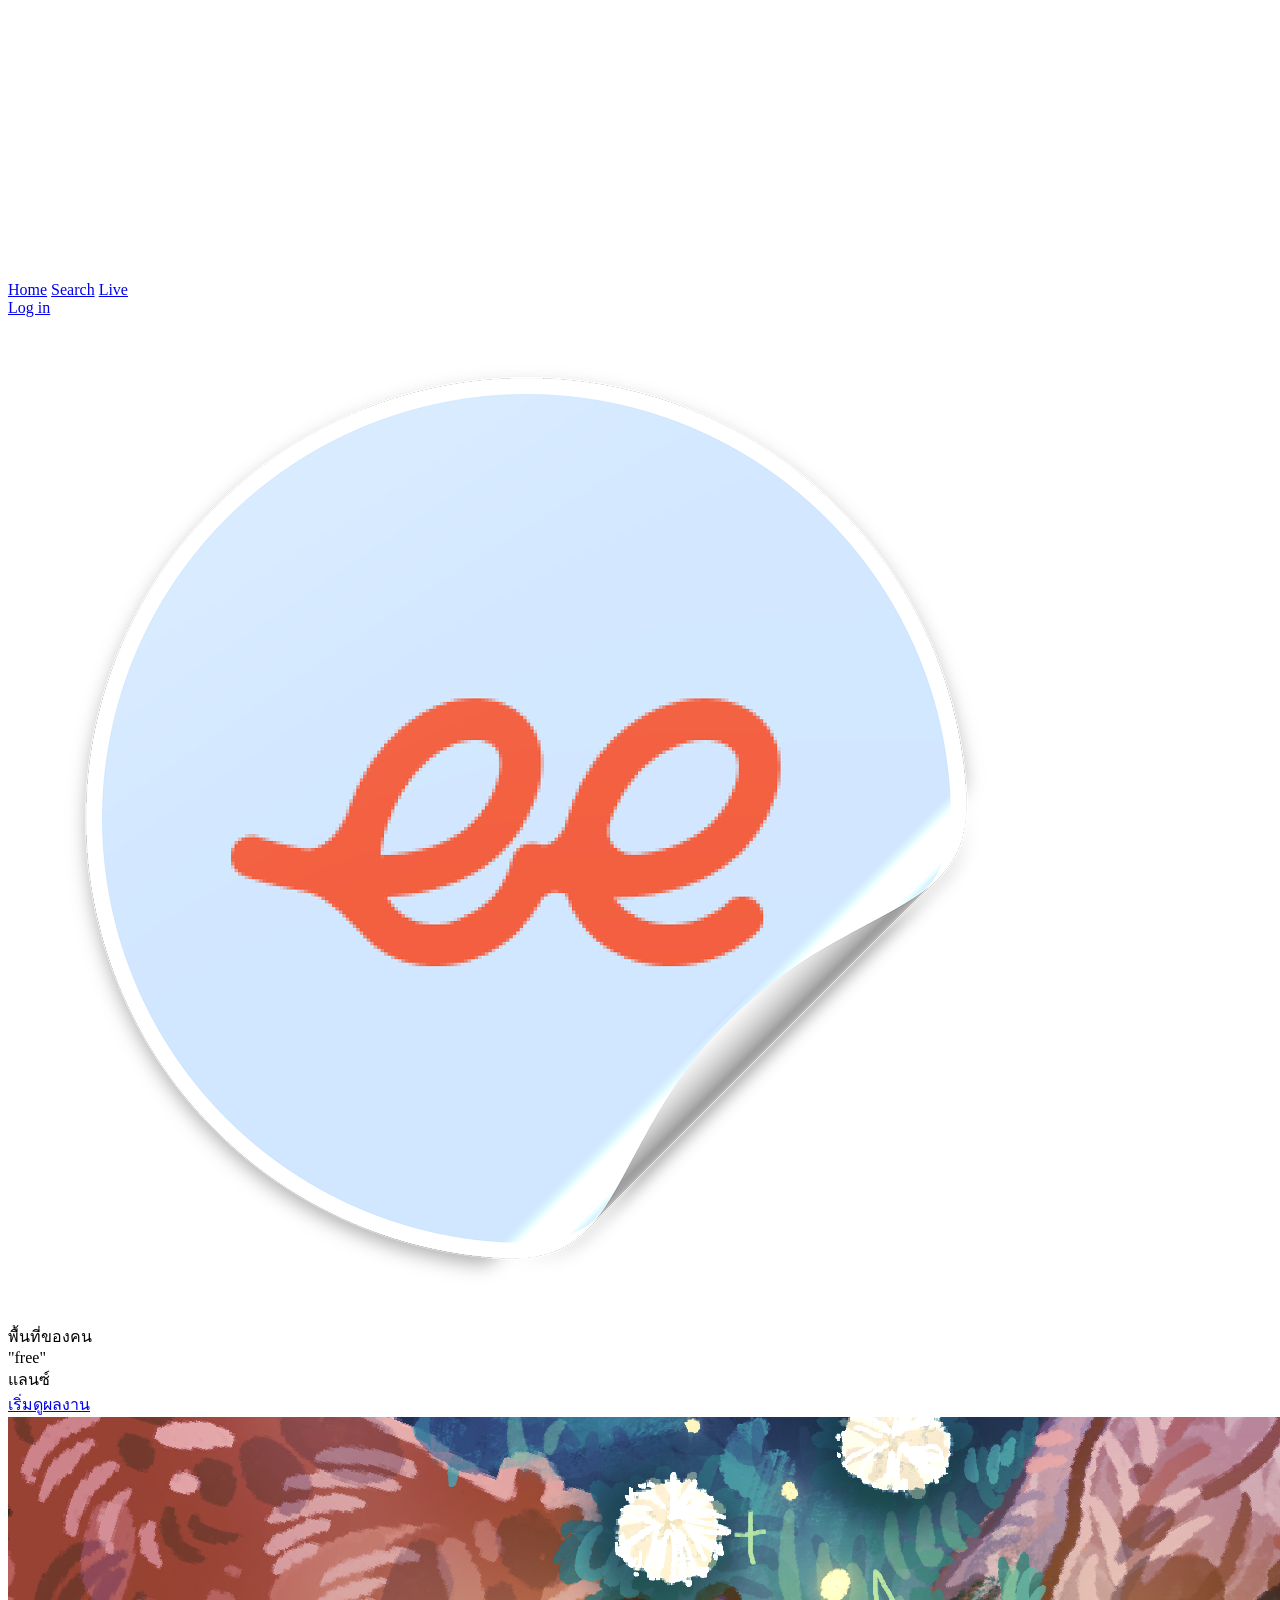
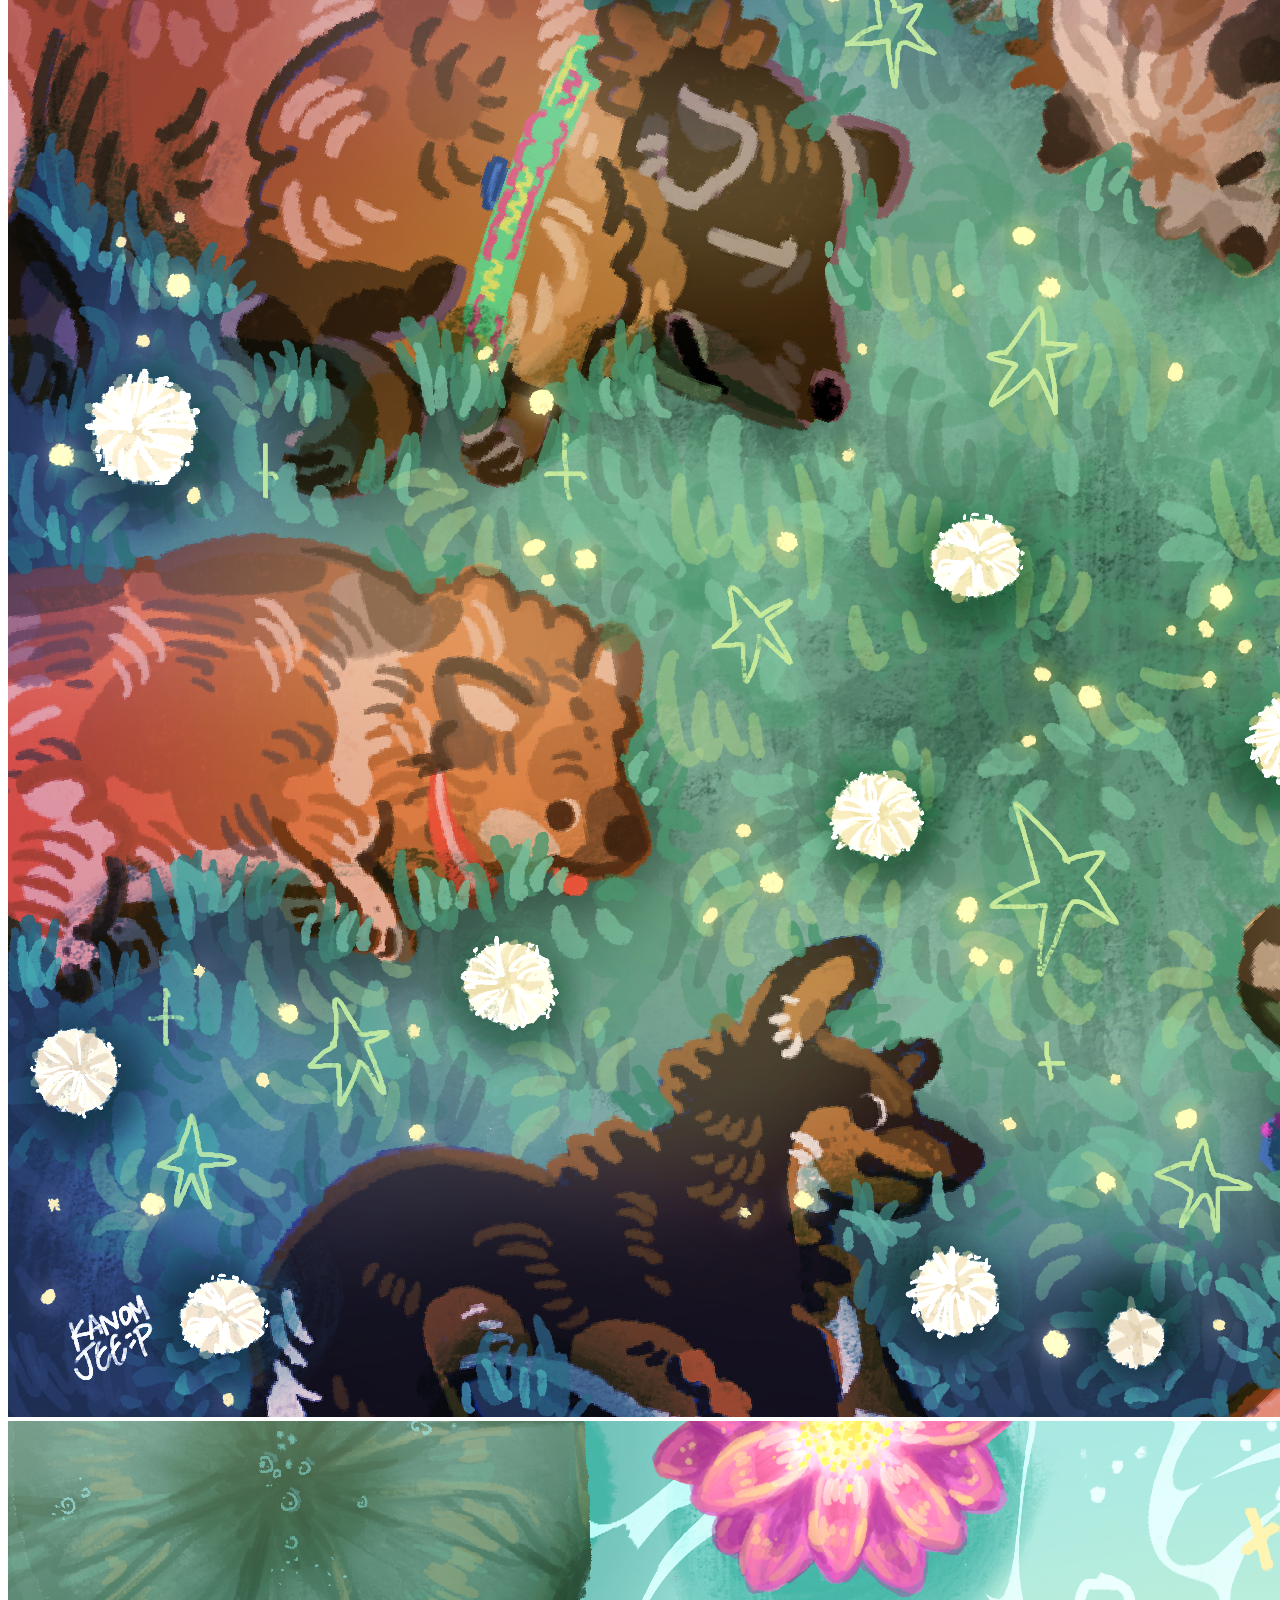
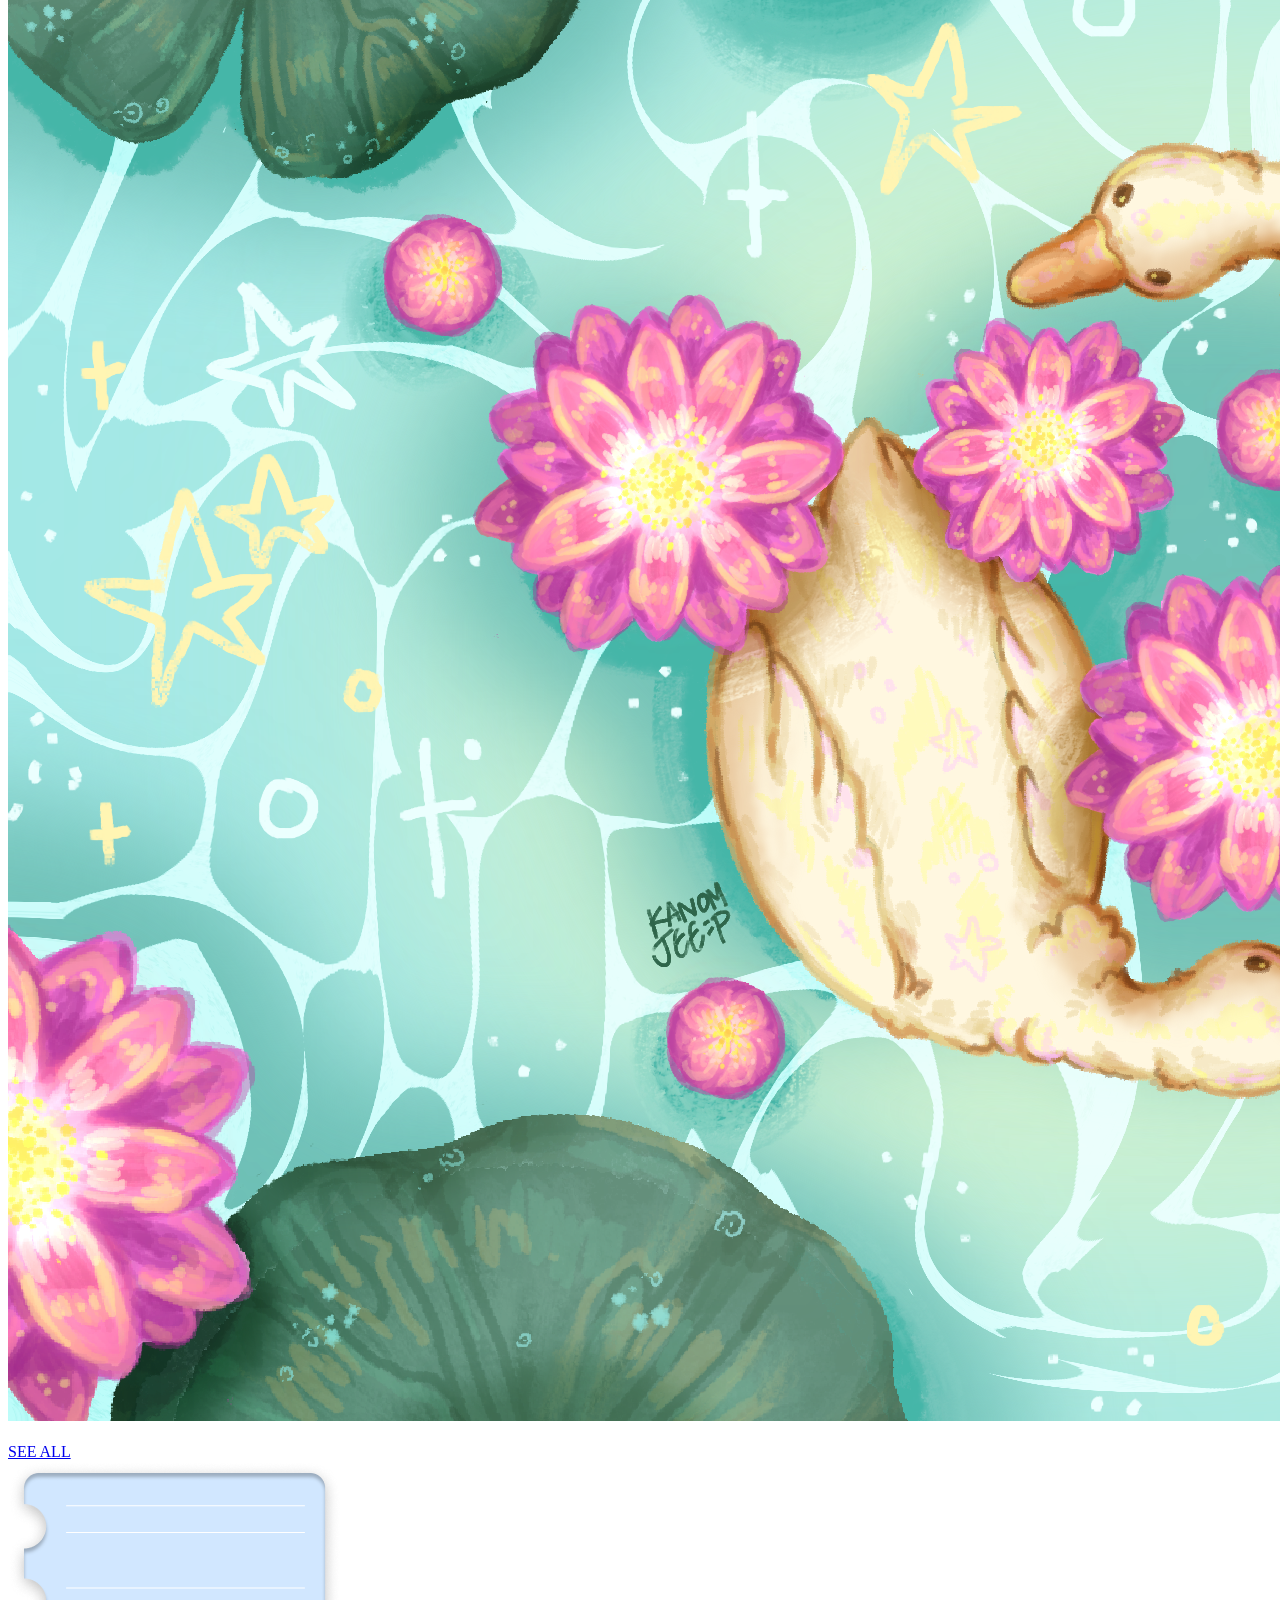
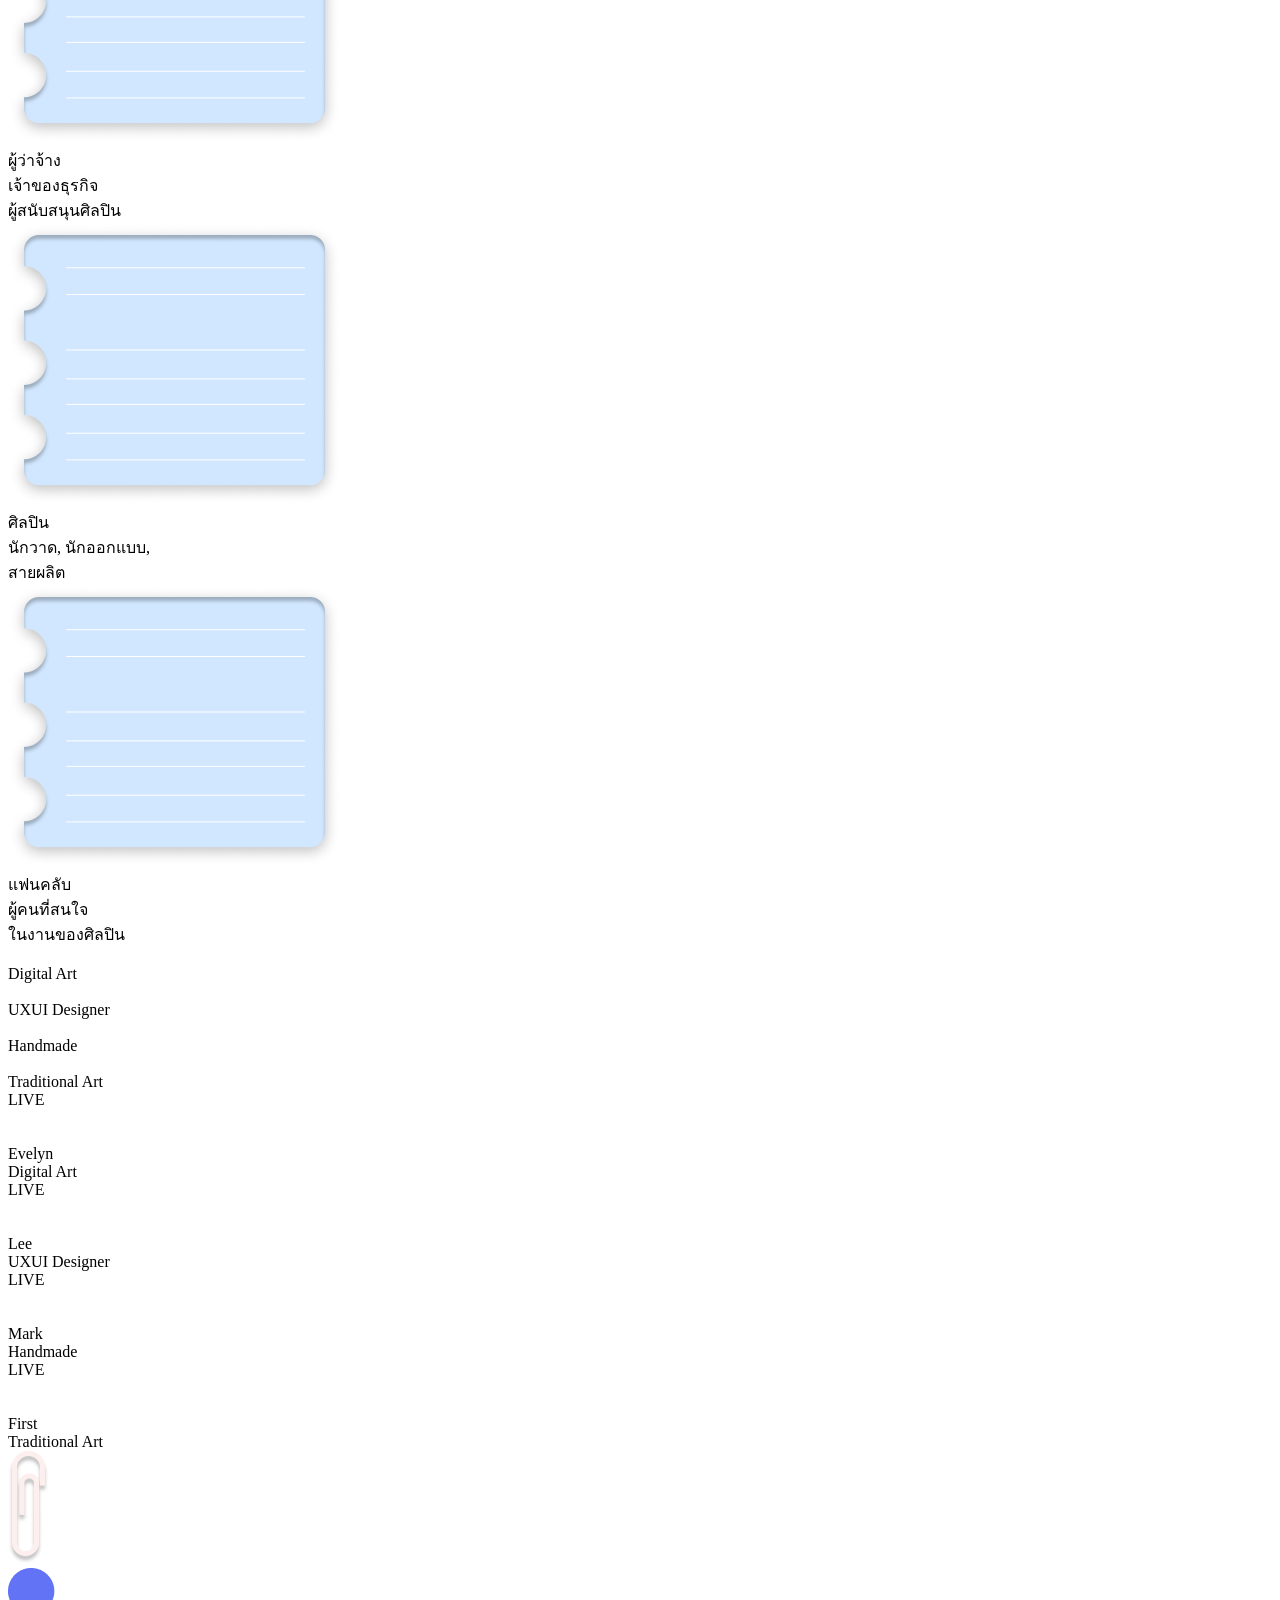
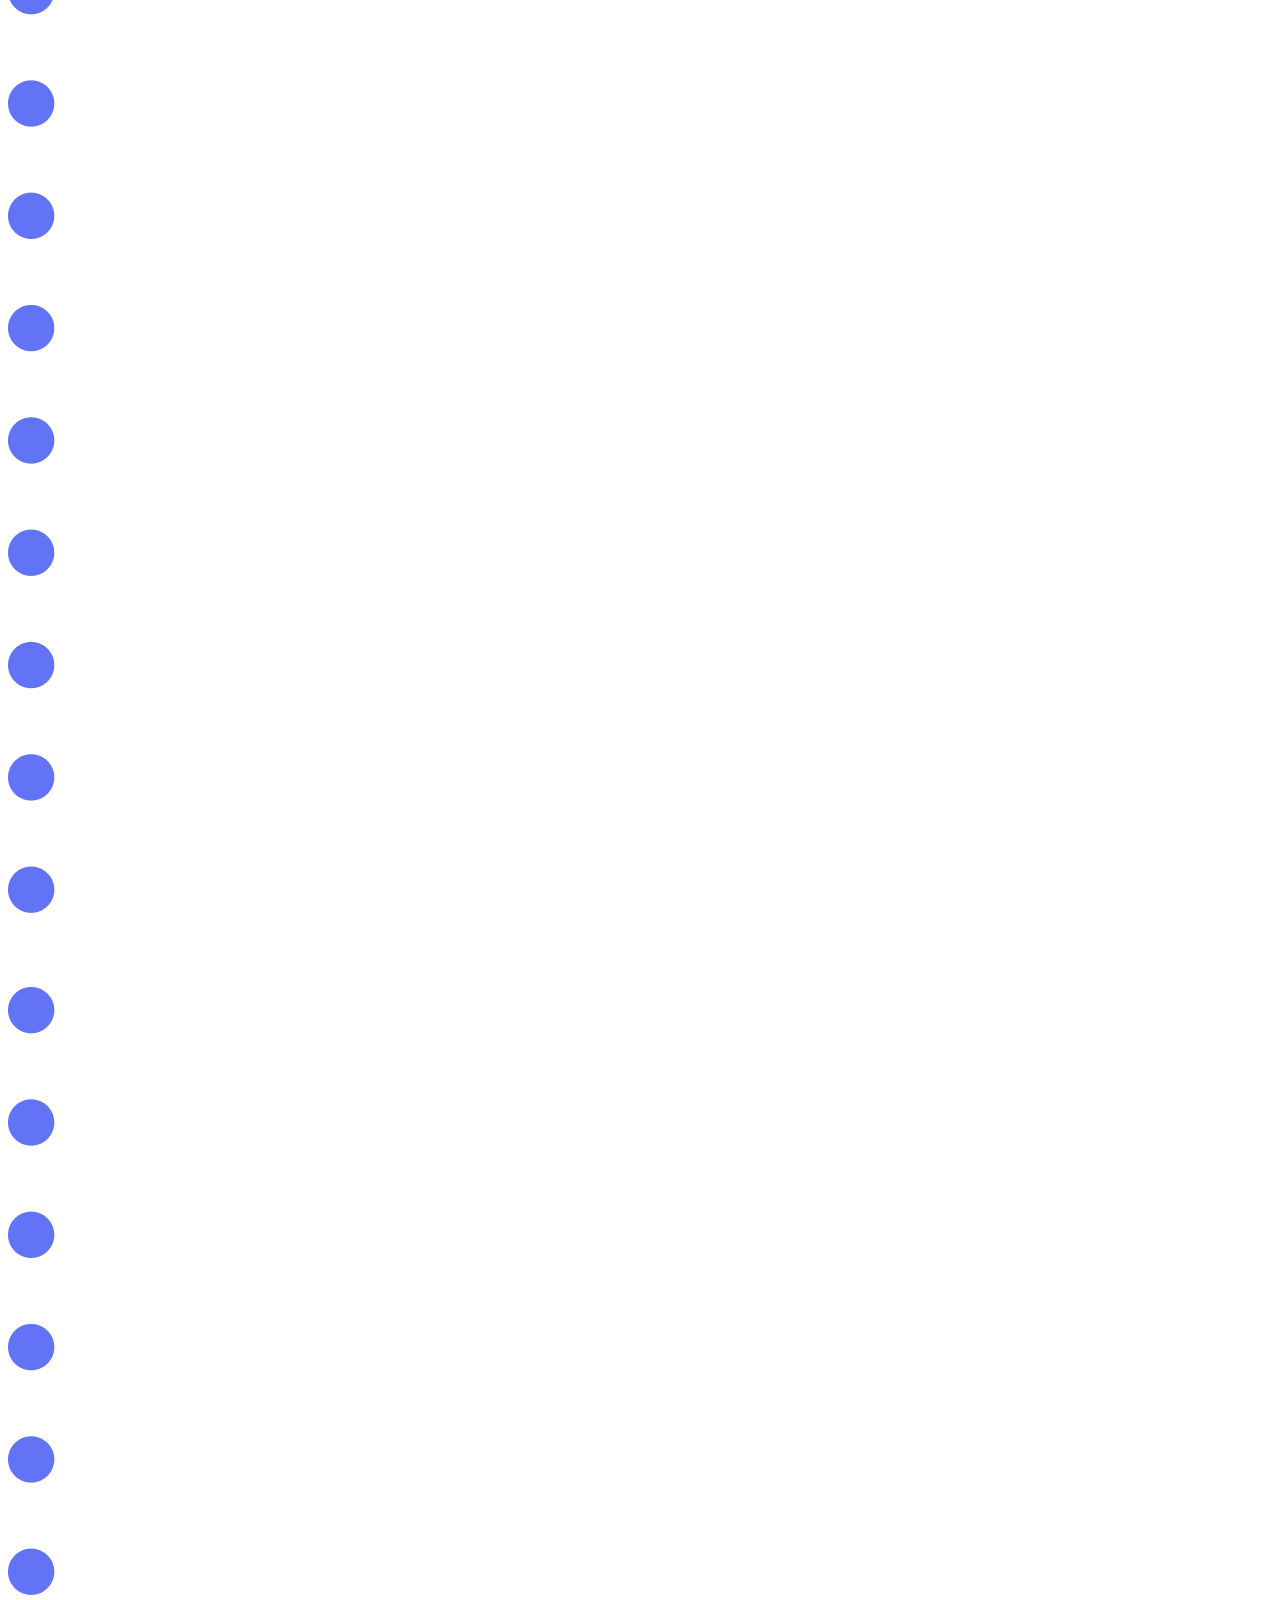
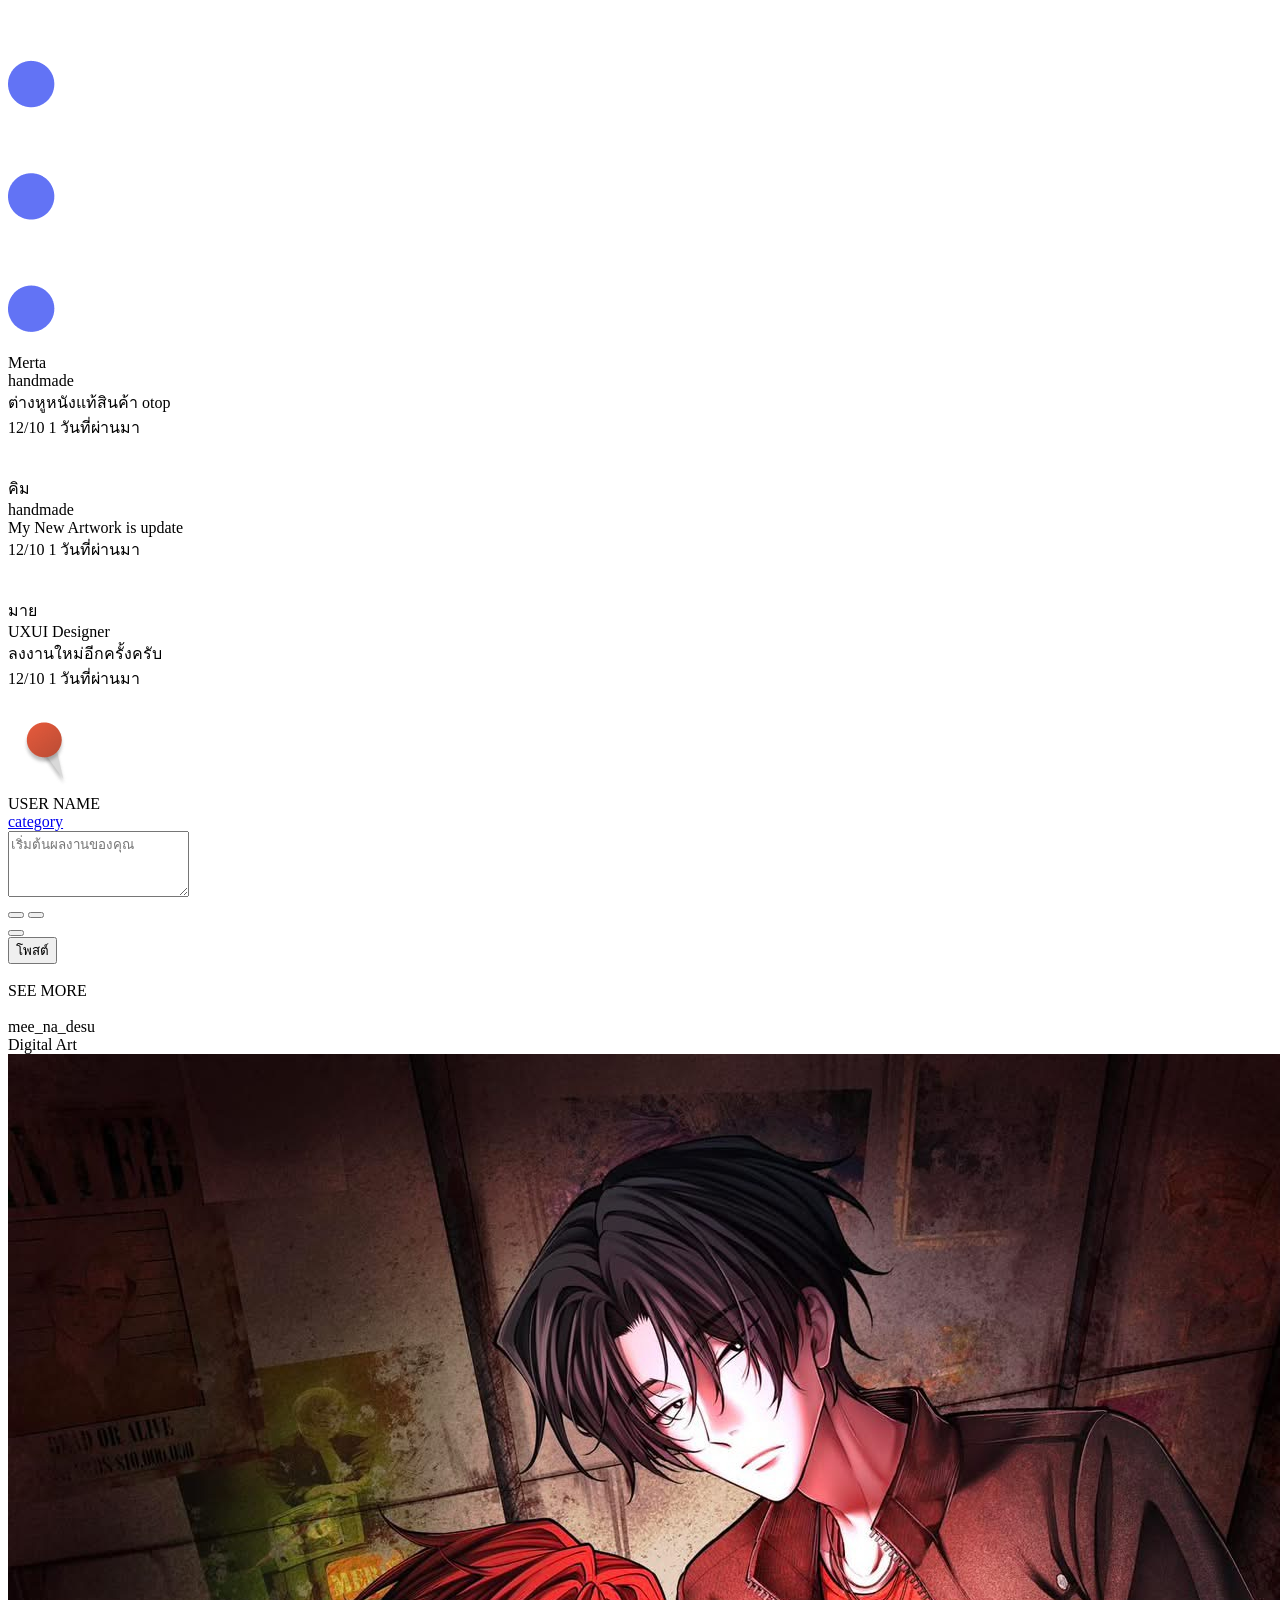
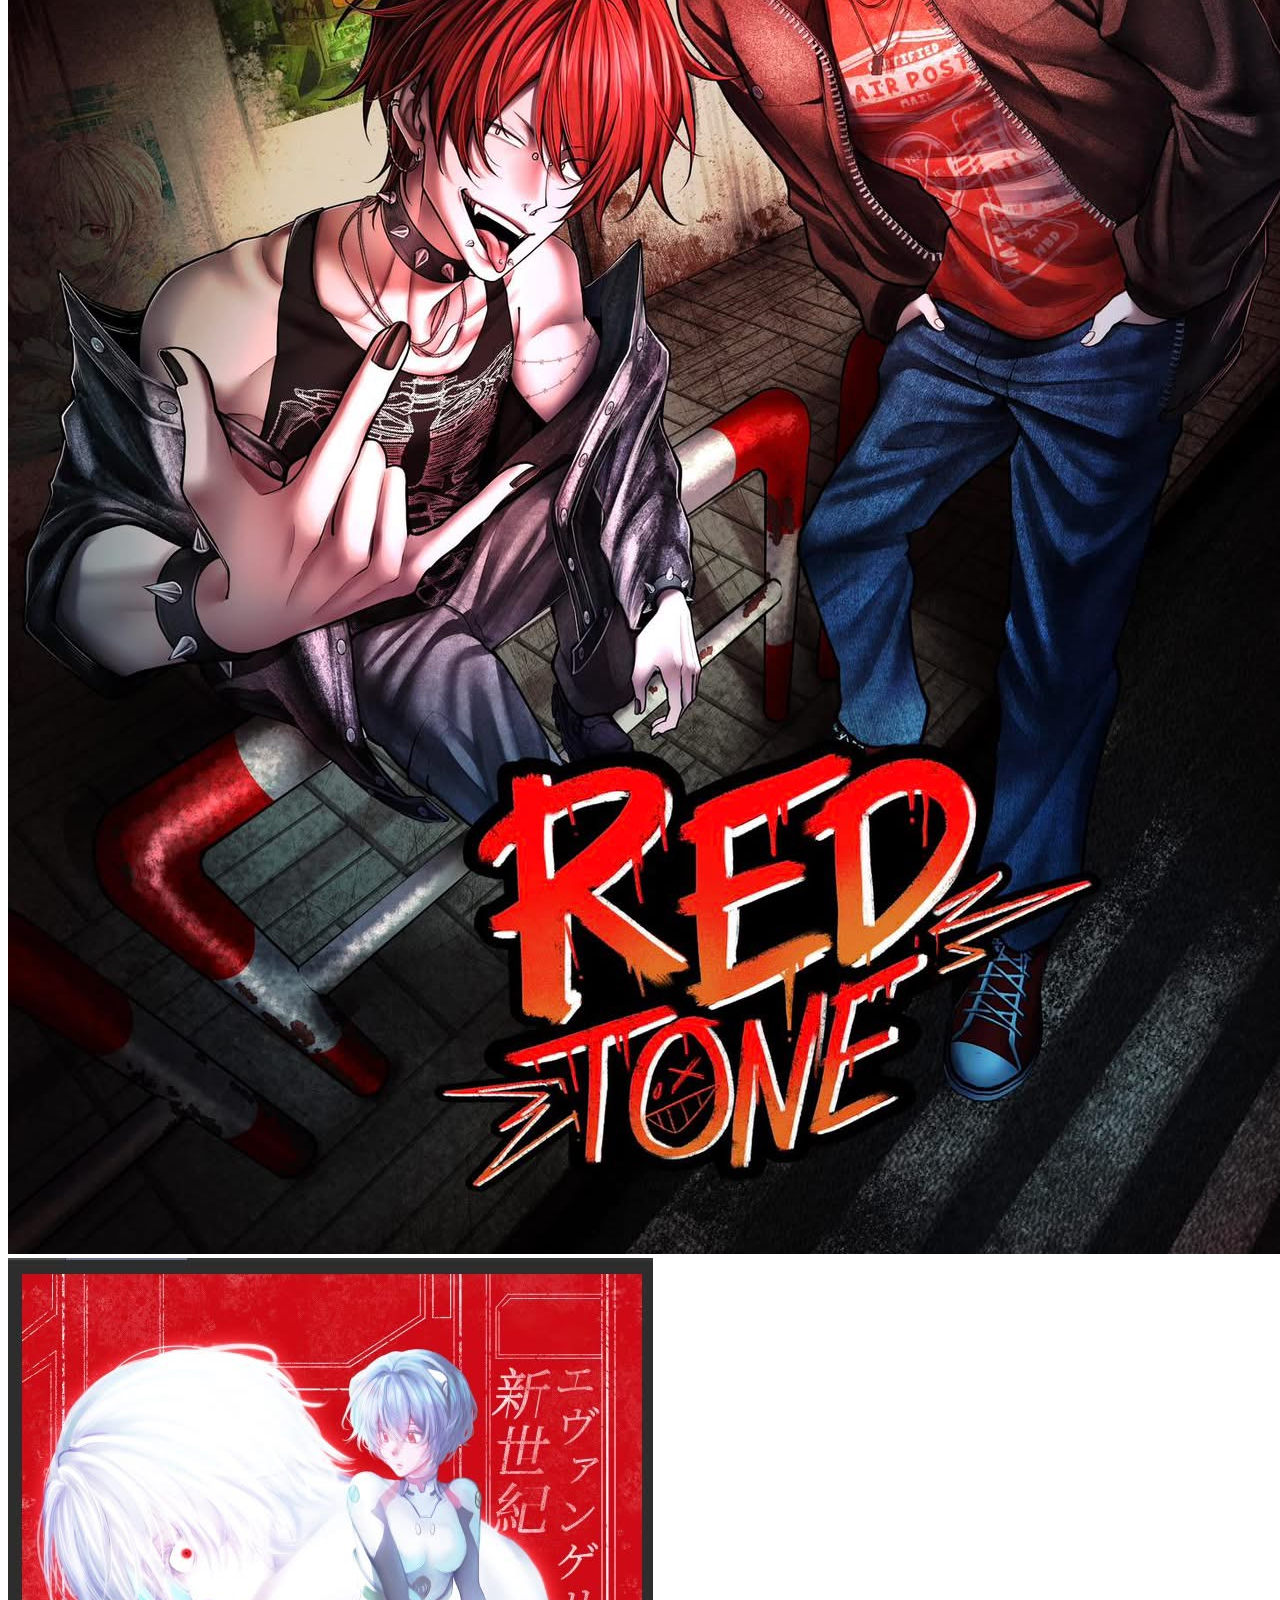
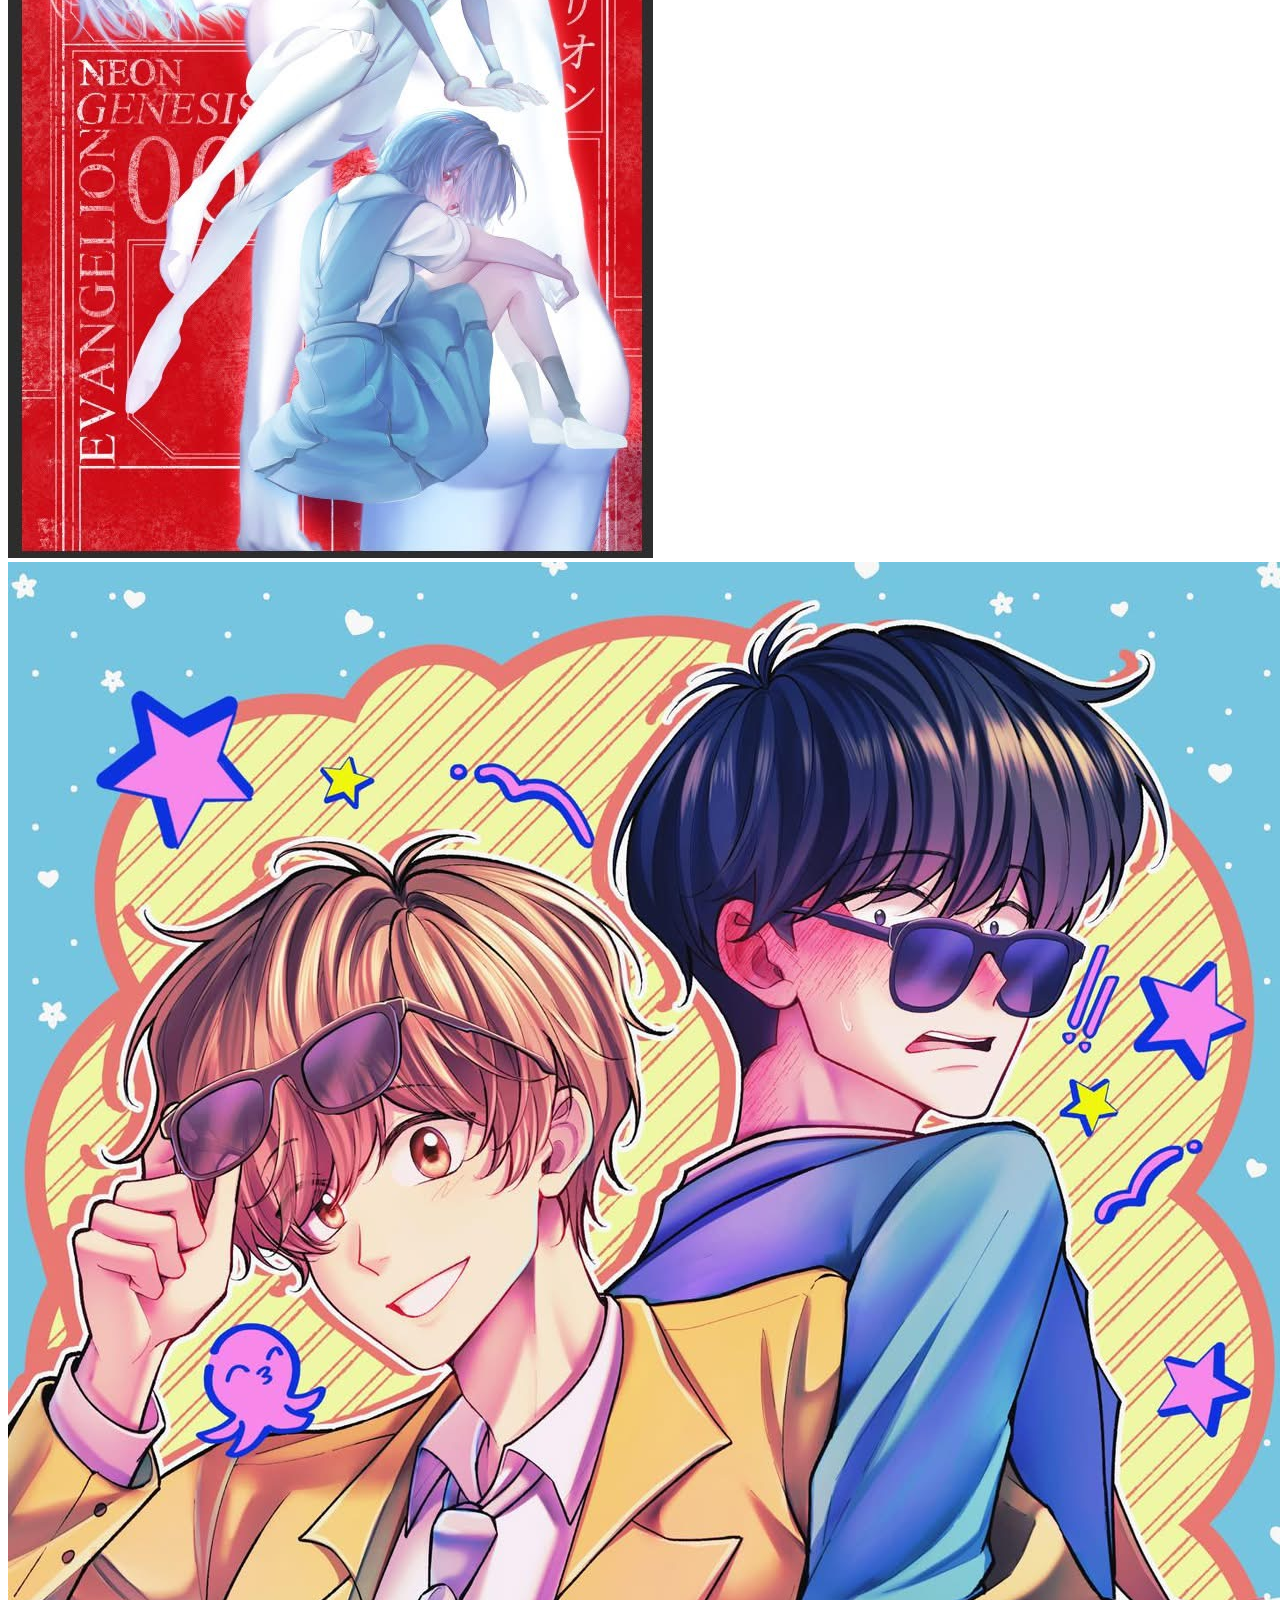
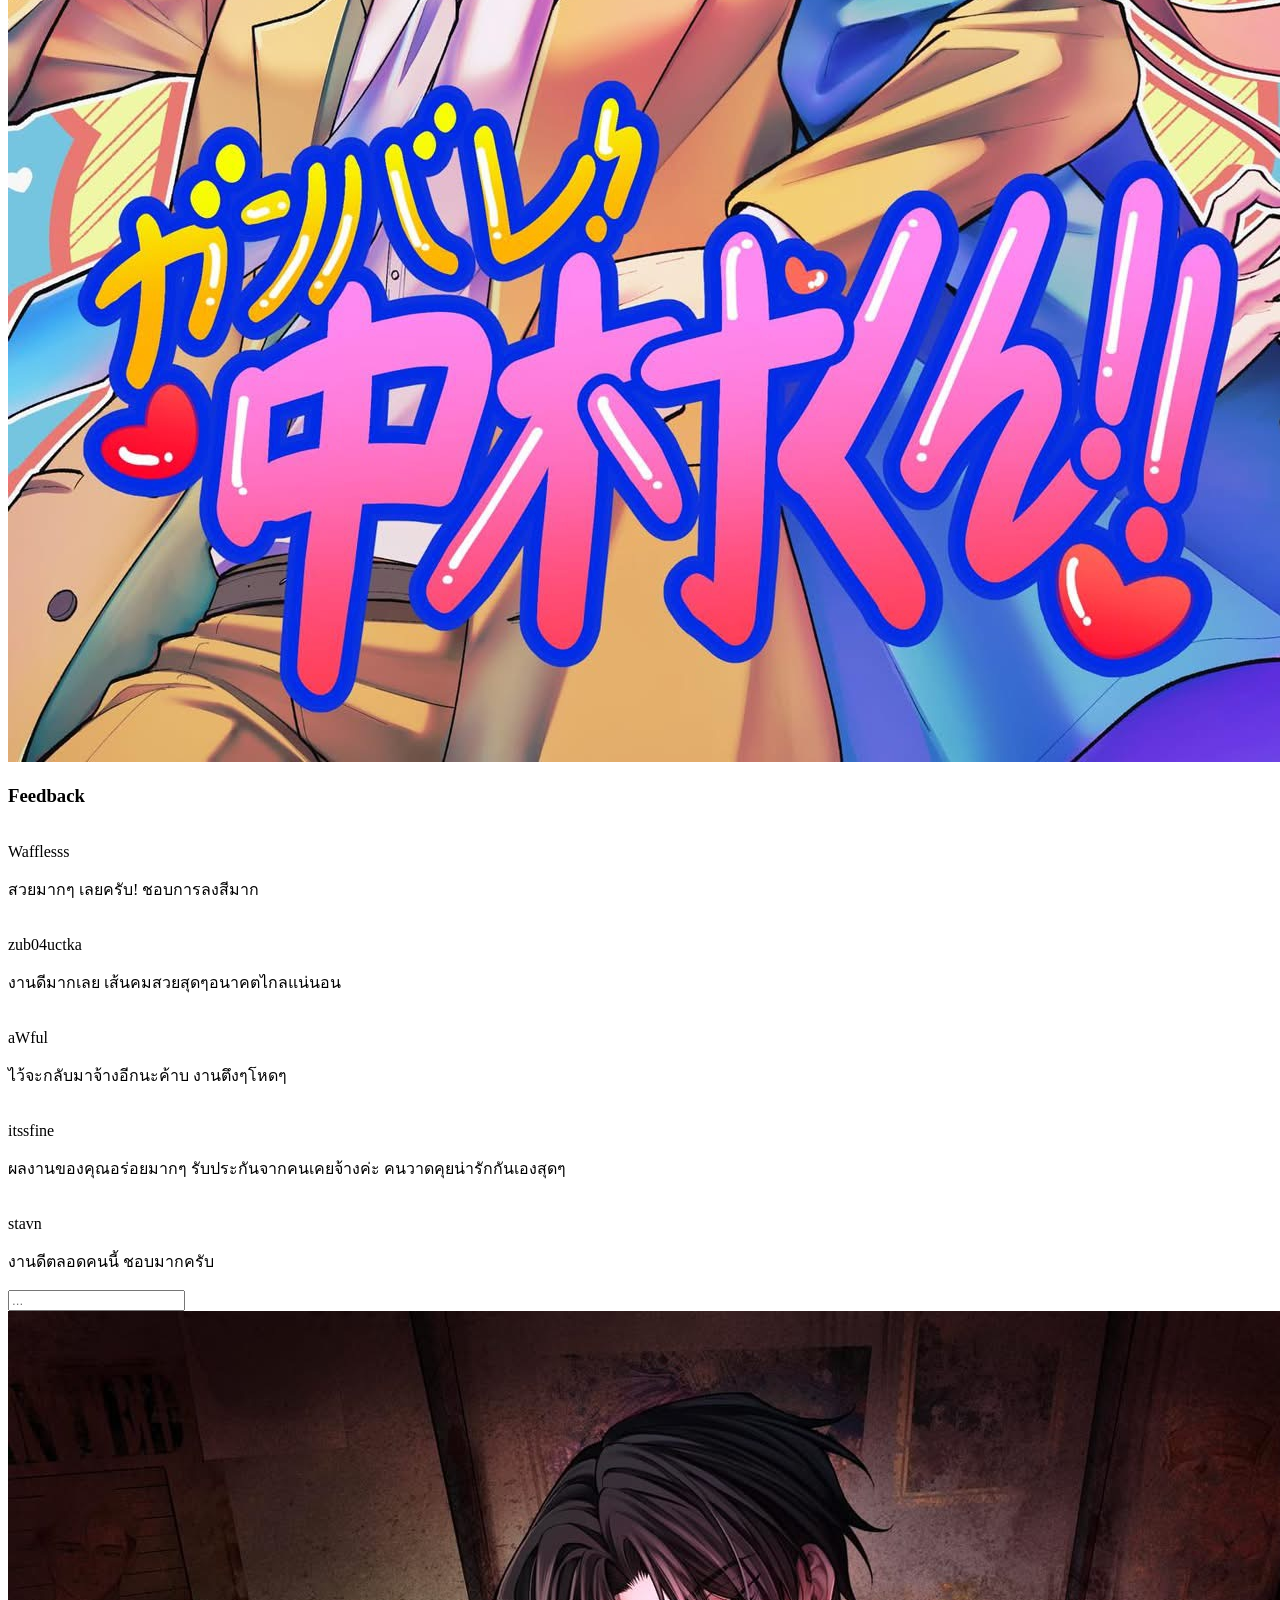
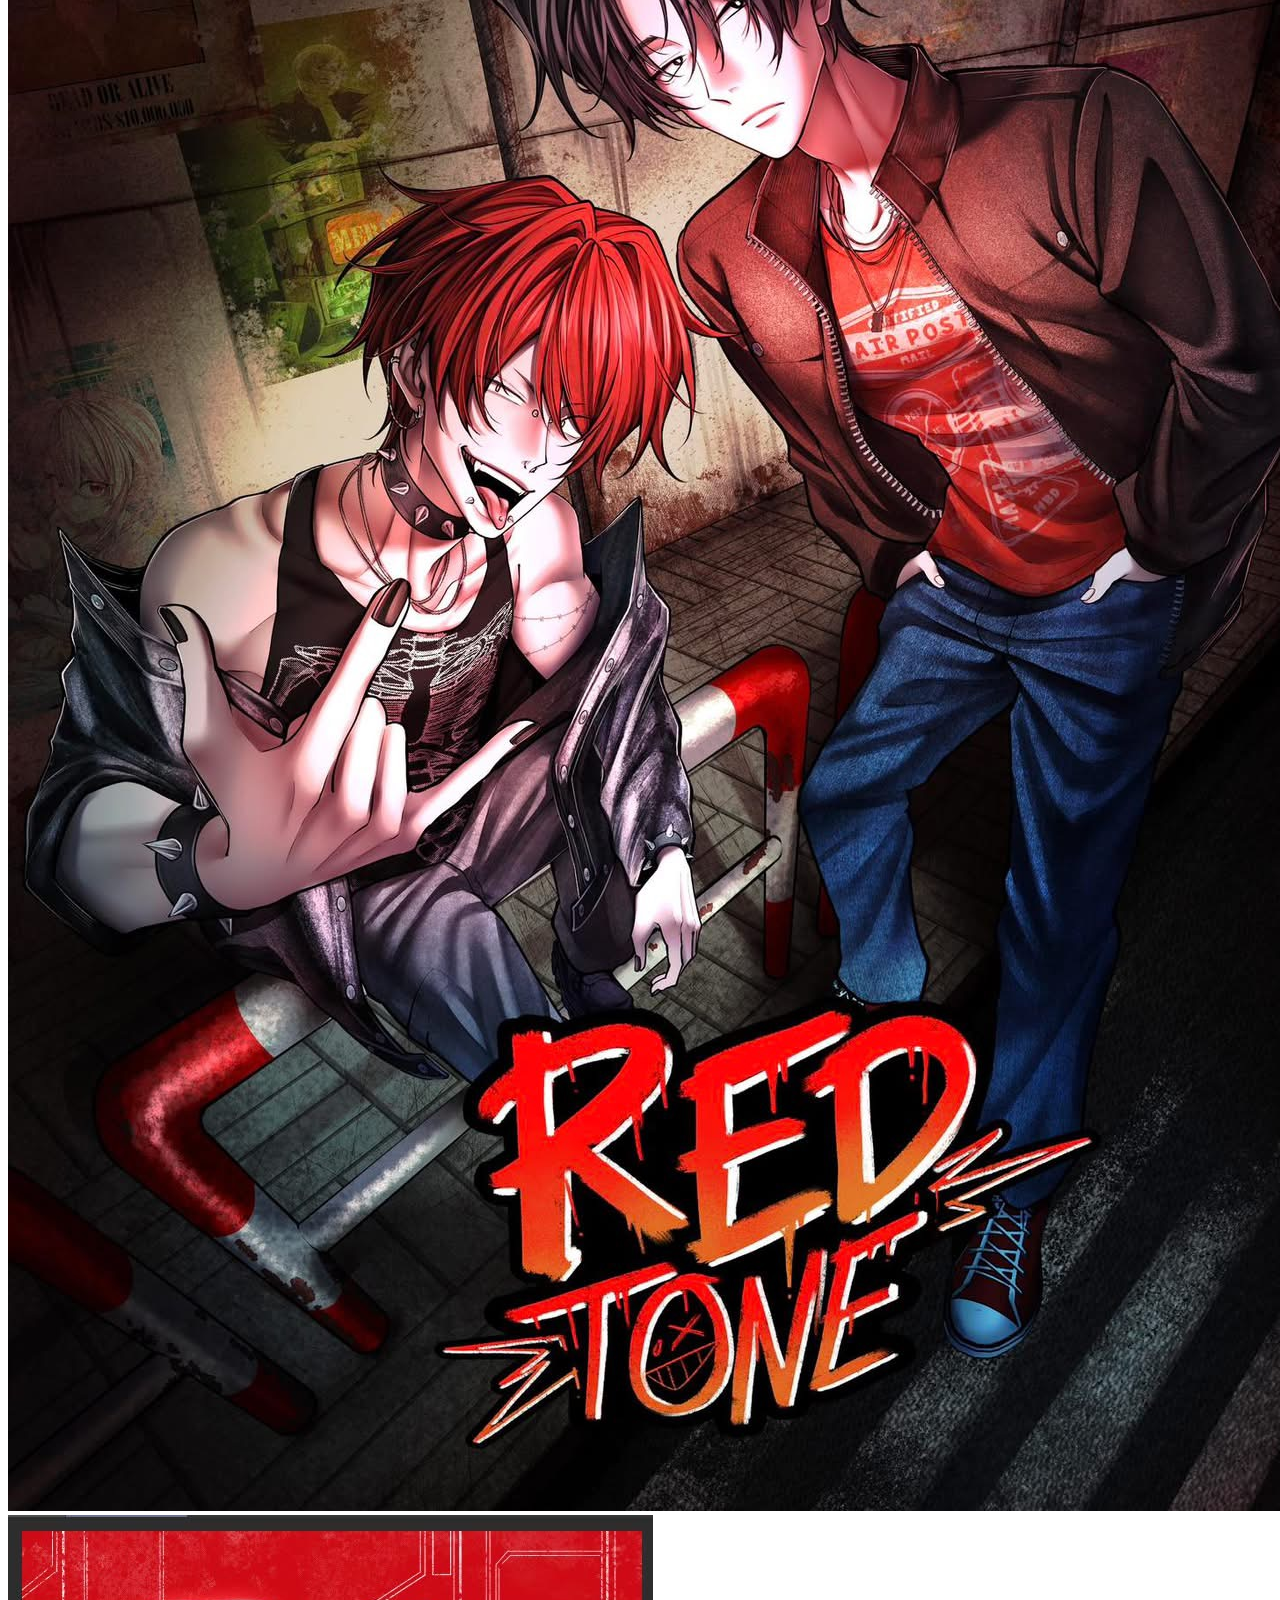
==== page/index.html @ bf8beb53 "Initial commit: Free2Pay website structure and README" ====
<!DOCTYPE html>
<html lang="en">

<head>
    <meta charset="UTF-8">
    <meta name="viewport" content="width=device-width, initial-scale=1.0">

    <!-- favicon+webname -->
    <link rel="icon" type="image/png" href="../images/favicon.png">
    <title>Free2Pay</title>

    <!-- css -->
    <link rel="stylesheet" href="../css/">

    <!-- google font -->

</head>

<body>

    <nav class="menu">
        <a href="../page/index.html">
            <img src="../images/logo_white.png" alt="" class="logo_home">
        </a>
        <div class="menubar">
            <a href="../page/index.html">Home</a>
            <a href="../page/search.html">Search</a>
            <a href="../page/live.html">Live</a>

            <div class="login">
                <a href="../page/login.html">Log in</a>
            </div>

            <div class="profile">
                <a href="../page/profile.html"><i class="fa-light fa-circle-user"></i></a>
            </div>
        </div>
    </nav><!--manu-->

    <haed class="hero-bar">

        <div class="logo-img">
            <img src="../images/logoinpage.png" alt="">
        </div>

        <div class="text-promot">
            <div class="first">พื้นที่ของคน</div>
            <div class="center">"free"</div>
            <div class="last">แลนซ์</div>
        </div>

        <div class="button-home">
            <a href="../page/search.html">เริ่มดูผลงาน</a>
        </div>

        <div class="img-promot">
            <img src="../images/promot-1.png" alt="">
            <img src="../images/promot-2.png" alt="">
            <img src="../images/promot-3.png" alt="">
        </div>

    </haed><!--hero-bar-->

    <div class="haed-file-darkblue">

        <div class="see-button">
            <a href="../page/search.html">SEE ALL</a>
        </div><!-- ปุ่ม see all  -->

    </div><!-- หมวดหมู่แฟ้มที่เป็นยื้นๆออกมาของโฟลเดอร์สีน้ำเงินมืด -->

    <div class="file-darkblue">

        <div class="category-button">
            <div class="boxdesign-1">
                <img src="../images/boxdesign-1.png" alt="">
                <div class="title">ผู้ว่าจ้าง</div>
                <div class="detail">เจ้าของธุรกิจ<br>ผู้สนับสนุนศิลปิน</div>
            </div>
            <div class="boxdesign-1">
                <img src="../images/boxdesign-1.png" alt="">
                <div class="title">ศิลปิน</div>
                <div class="detail">นักวาด, นักออกแบบ,<br>สายผลิต</div>
            </div>
            <div class="boxdesign-1">
                <img src="../images/boxdesign-1.png" alt="">
                <div class="title">แฟนคลับ</div>
                <div class="detail">ผู้คนที่สนใจ<br>ในงานของศิลปิน</div>
            </div>
        </div><!-- กล่องกดหมวดผู้เข้ามาชมเว็บ -->

        <div class="folder-box">

            <div class="bottomlayer-folder">
                <div class="artwork">
                    <img src="https://plus.unsplash.com/premium_vector-1732113648103-77f71e0f1078?w=500&auto=format&fit=crop&q=60&ixlib=rb-4.1.0&ixid=NHwxMjA3fDA%3D"
                        alt="" class="folder-left">
                    <img src="https://plus.unsplash.com/premium_vector-1710414670078-36f35f555909?q=80&w=715&auto=format&fit=crop&ixlib=rb-4.1.0&ixid=NHwxMjA3fDA%3D"
                        alt="" class="folder-center">
                    <img src="https://plus.unsplash.com/premium_vector-1757476360492-01e7146be84e?w=500&auto=format&fit=crop&q=60&ixlib=rb-4.1.0&ixid=NHwxMjA3fDA%3D"
                        alt="" class="folder-right">
                </div><!-- รูปข้างในที่มี 3 รูปเอียง ซ้าย ขวา กลาง -->

                <div class="toplayer-folder">
                    <div class="text-folder">Digital Art</div>
                    <!-- ข้อความแยกประเภทงาน -->
                </div><!-- ปิดขั้นรูปที่เป็นกล่องใส (เหมือนกระจก) -->
            </div><!-- โฟลเดอร์ล่างสุด แต่ไม่ต้องทำตัวก็ได้เพราะรูปมันบัง -->

            <div class="bottomlayer-folder">
                <div class="artwork">
                    <img src="https://plus.unsplash.com/premium_photo-1722209813944-a4ee13b7bfd8?w=500&auto=format&fit=crop&q=60&ixlib=rb-4.1.0&ixid=NHwxMjA3fDA%3D"
                        alt="" class="folder-left">
                    <img src="https://plus.unsplash.com/premium_photo-1722209813945-8c9221fd0996?w=500&auto=format&fit=crop&q=60&ixlib=rb-4.1.0&ixid=NHwxMjA3fDA%3D"
                        alt="" class="folder-center">
                    <img src="https://plus.unsplash.com/premium_photo-1721220445167-fe9081274fb0?w=500&auto=format&fit=crop&q=60&ixlib=rb-4.1.0&ixid=NHwxMjA3fDA%3D"
                        alt="" class="folder-right">
                </div><!-- รูปข้างในที่มี 3 รูปเอียง ซ้าย ขวา กลาง -->
                <div class="toplayer-folder">
                    <div class="text-folder">UXUI Designer</div>
                    <!-- ข้อความแยกประเภทงาน -->
                </div><!-- ปิดขั้นรูปที่เป็นกล่องใส (เหมือนกระจก) -->
            </div><!-- โฟลเดอร์ล่างสุด แต่ไม่ต้องทำตัวก็ได้เพราะรูปมันบัง -->

            <div class="bottomlayer-folder">
                <div class="artwork">
                    <img src="https://plus.unsplash.com/premium_photo-1679868096292-54efdc6c021f?w=500&auto=format&fit=crop&q=60&ixlib=rb-4.1.0&ixid=NHwxMjA3fDA%3D"
                        alt="" class="folder-left">
                    <img src="https://images.unsplash.com/photo-1631125915902-d8abe9225ff2?w=500&auto=format&fit=crop&q=60&ixlib=rb-4.1.0&ixid=NHwxMjA3fDA%3D"
                        alt="" class="folder-center">
                    <img src="https://images.unsplash.com/photo-1780736309258-2587e2821123?w=500&auto=format&fit=crop&q=60&ixlib=rb-4.1.0&ixid=NHwxMjA3fDA%3D"
                        alt="" class="folder-right">
                </div><!-- รูปข้างในที่มี 3 รูปเอียง ซ้าย ขวา กลาง -->
                <div class="toplayer-folder">
                    <div class="text-folder">Handmade</div>
                    <!-- ข้อความแยกประเภทงาน -->
                </div><!-- ปิดขั้นรูปที่เป็นกล่องใส (เหมือนกระจก) -->
            </div><!-- โฟลเดอร์ล่างสุด แต่ไม่ต้องทำตัวยื้นก็ได้เพราะรูปมันบัง -->

            <div class="bottomlayer-folder">
                <div class="artwork">
                    <img src="https://plus.unsplash.com/premium_photo-1678481978242-37f6c0cea843?w=500&auto=format&fit=crop&q=60&ixlib=rb-4.1.0&ixid=NHwxMjA3fDA%3D"
                        alt="" class="folder-left">
                    <img src="https://images.unsplash.com/photo-1771499194178-29bcce5ae016?w=500&auto=format&fit=crop&q=60&ixlib=rb-4.1.0&ixid=NHwxMjA3fDA%3D"
                        alt="" class="folder-center">
                    <img src="https://plus.unsplash.com/premium_photo-1677829177875-6d44c4c3ce19?w=500&auto=format&fit=crop&q=60&ixlib=rb-4.1.0&ixid=NHwxMjA3fDA%3D"
                        alt="" class="folder-right">
                </div><!-- รูปข้างในที่มี 3 รูปเอียง ซ้าย ขวา กลาง -->
                <div class="toplayer-folder">
                    <div class="text-folder">Traditional Art</div>
                    <!-- ข้อความแยกประเภทงาน -->
                </div><!-- ปิดขั้นรูปที่เป็นกล่องใส (เหมือนกระจก) -->
            </div><!-- โฟลเดอร์ล่างสุด แต่ไม่ต้องทำตัวยื้นก็ได้เพราะรูปมันบัง -->

        </div><!-- กล่องใส่ ไฟล์ที่เก็บหมวดรูปที่เป็นสีฟ้าอ่อน-->

        <div class="box-live">

            <div class="video-livebox">

                <div class="but-liveplay">
                    <div class="play"></div>
                    <div class="text-live">LIVE</div>
                </div><!-- ปุ่มสถานะเล่นlive -->

                <img src="https://images.unsplash.com/photo-1744686909443-eb72a54de998?w=500&auto=format&fit=crop&q=60&ixlib=rb-4.1.0&ixid=NHwxMjA3fDA%3D"
                    alt="" class="video"><!-- กล่องวิดิโอlive -->

                <div class="profile-bar">
                    <div class="profile-img">
                        <img src="https://images.unsplash.com/photo-1529665253569-6d01c0eaf7b6?w=500&auto=format&fit=crop&q=60&ixlib=rb-4.1.0&ixid=NHwxMjA3fDA%3D"
                            alt="">
                        <div class="status-on"></div><!-- ปุ่มแสดงสถานะว่าon -->
                    </div>
                </div>

                <div class="username-box">
                    <div class="title-username">Evelyn</div>
                    <div class="category-user">Digital Art</div>
                </div><!-- ชื่อuserกับประเภทของที่ลงหรือliveอยู่ -->

            </div><!-- กล่องlive -->
            <div class="video-livebox">

                <div class="but-liveplay">
                    <div class="play"></div>
                    <div class="text-live">LIVE</div>
                </div><!-- ปุ่มสถานะเล่นlive -->

                <img src="https://images.unsplash.com/photo-1648312182804-346237fbc0ea?w=500&auto=format&fit=crop&q=60&ixlib=rb-4.1.0&ixid=NHwxMjA3fDA%3D"
                    alt="" class="video"><!-- กล่องวิดิโอlive -->

                <div class="profile-bar">
                    <div class="profile-img">
                        <img src="https://plus.unsplash.com/premium_vector-1719858610210-ba3445e84822?w=300&auto=format&fit=crop&q=60&ixlib=rb-4.1.0&ixid=NHwxMjA3fDA%3D"
                            alt="">
                        <div class="status-on"></div><!-- ปุ่มแสดงสถานะว่าon -->
                    </div>
                </div>

                <div class="username-box">
                    <div class="title-username">Lee</div>
                    <div class="category-user">UXUI Designer</div>
                </div><!-- ชื่อuserกับประเภทของที่ลงหรือliveอยู่ -->

            </div><!-- กล่องlive -->
            <div class="video-livebox">

                <div class="but-liveplay">
                    <div class="play"></div>
                    <div class="text-live">LIVE</div>
                </div><!-- ปุ่มสถานะเล่นlive -->

                <img src="https://images.unsplash.com/photo-1780736309282-7af387641534?w=500&auto=format&fit=crop&q=60&ixlib=rb-4.1.0&ixid=NHwxMjA3fDA%3D"
                    alt="" class="video"><!-- กล่องวิดิโอlive -->

                <div class="profile-bar">
                    <div class="profile-img">
                        <img src="https://plus.unsplash.com/premium_photo-1689568126014-06fea9d5d341?w=500&auto=format&fit=crop&q=60&ixlib=rb-4.1.0&ixid=NHwxMjA3fDA%3D"
                            alt="">
                        <div class="status-on"></div><!-- ปุ่มแสดงสถานะว่าon -->
                    </div>
                </div>

                <div class="username-box">
                    <div class="title-username">Mark</div>
                    <div class="category-user">Handmade</div>
                </div><!-- ชื่อuserกับประเภทของที่ลงหรือliveอยู่ -->

            </div><!-- กล่องlive -->
            <div class="video-livebox">

                <div class="but-liveplay">
                    <div class="play"></div>
                    <div class="text-live">LIVE</div>
                </div><!-- ปุ่มสถานะเล่นlive -->

                <img src="https://plus.unsplash.com/premium_photo-1679811672048-9d4b810a7588?w=500&auto=format&fit=crop&q=60&ixlib=rb-4.1.0&ixid=NHwxMjA3fDA%3D"
                    alt="" class="video"><!-- กล่องวิดิโอlive -->

                <div class="profile-bar">
                    <div class="profile-img">
                        <img src="https://plus.unsplash.com/premium_vector-1764172269498-e4141f983494?w=500&auto=format&fit=crop&q=60&ixlib=rb-4.1.0&ixid=NHwxMjA3fDA%3D"
                            alt="">
                        <div class="status-on"></div><!-- ปุ่มแสดงสถานะว่าon -->
                    </div>
                </div>

                <div class="username-box">
                    <div class="title-username">First</div>
                    <div class="category-user">Traditional Art</div>
                </div><!-- ชื่อuserกับประเภทของที่ลงหรือliveอยู่ -->

            </div><!-- กล่องlive -->

        </div><!-- ครอบกล่องlive -->

        <img src="../images/clip.png" alt="" class="cilp-peper">
        <!-- คลิปหนีบอันนี้อยู่นอกกล่อง -->

        <div class="box-big-note">

            <div class="box-left">
                <img src="../images/note.png" alt="">
                <!-- รูปที่เป็นตัวเจาะกระดาษ แปะเป็นรูปไปเลย น่าจะ ง่ายกว่า -->

                <div class="box-post">
                    <div class="user-profile-post">
                        <img src="https://plus.unsplash.com/premium_photo-1688350808212-4e6908a03925?w=500&auto=format&fit=crop&q=60&ixlib=rb-4.1.0&ixid=NHwxMjA3fDA%3D"
                            alt="">
                        <div class="user-name-post">Merta</div>
                        <div class="category-post">handmade</div>
                    </div>

                    <div class="detail-post">ต่างหูหนังแท้สินค้า otop<br>12/10 1 วันที่ผ่านมา</div>

                    <img src="https://images.unsplash.com/photo-1573227890085-12ab5d68a170?w=500&auto=format&fit=crop&q=60&ixlib=rb-4.1.0&ixid=NHwxMjA3fDA%3D"
                        alt="" class="img-post">
                </div><!-- กล่องโพส -->

                <div class="box-post">
                    <div class="user-profile-post">
                        <img src="https://plus.unsplash.com/premium_photo-1688350808212-4e6908a03925?w=500&auto=format&fit=crop&q=60&ixlib=rb-4.1.0&ixid=NHwxMjA3fDA%3D"
                            alt="">
                        <div class="user-name-post">คิม</div>
                        <div class="category-post">handmade</div>
                    </div>

                    <div class="detail-post">My New Artwork is update<br>12/10 1 วันที่ผ่านมา</div>

                    <img src="https://plus.unsplash.com/premium_photo-1677621683737-3e92745fc7a2?w=500&auto=format&fit=crop&q=60&ixlib=rb-4.1.0&ixid=NHwxMjA3fDA%3D"
                        alt="" class="img-post">
                </div><!-- กล่องโพส -->

                <div class="box-post">
                    <div class="user-profile-post">
                        <img src="https://images.unsplash.com/photo-1535713875002-d1d0cf377fde?w=500&auto=format&fit=crop&q=60&ixlib=rb-4.1.0&ixid=NHwxMjA3fDA%3D"
                            alt="">
                        <div class="user-name-post">มาย</div>
                        <div class="category-post">UXUI Designer</div>
                    </div>

                    <div class="detail-post">ลงงานใหม่อีกครั้งครับ<br>12/10 1 วันที่ผ่านมา</div>

                    <img src="https://plus.unsplash.com/premium_photo-1661589354357-f56ddf86a0b4?w=500&auto=format&fit=crop&q=60&ixlib=rb-4.1.0&ixid=NHwxMjA3fDA%3D"
                        alt="" class="img-post">
                </div><!-- กล่องโพส -->

            </div><!-- ฝั่งซ้ายที่เป็นโพสของคนอื่น -->

            <div class="box-right">

                <div class="create-post-note">

                    <img src="../images/หมุด.png" alt="หมุด" class="pin-deco">
                    <!-- หมุดที่ตกแต่งด้านซ้าย -->

                    <div class="note-header">
                        <div class="user-icon"><i class="fa-regular fa-circle-user"></i></div>

                        <div class="user-info">
                            <div class="user-name-boxpost">USER NAME</div>
                            <div class="category-pill">
                                <a href=" ">category<i class="fa-solid fa-caret-down"></i></a>
                            </div><!-- กดลงมาแล้วเลือกหมวดได้ว่าuserลงงานประเภทไหน -->
                        </div>
                    </div><!-- โปรไฟล์และชื่อของคนที่login -->

                    <div class="note-input-box">

                        <textarea placeholder="เริ่มต้นผลงานของคุณ" rows="4"></textarea>

                        <div class="input-toolbar">
                            <div class="tool-left">
                                <button type="button" class="tool-btn"><i class="fa-regular fa-image"></i></button>
                                <button type="button" class="tool-btn"><i class="fa-regular fa-camera"></i></button>
                            </div><!-- แปะรูปกับถ่ายจากกล่อง -->

                            <div class="tool-right">
                                <button type="button" class="tool-btn add-btn"><i
                                        class="fa-regular fa-square-plus"></i></button>
                            </div><!-- เพิ่มโพสรูป -->

                        </div><!-- แถบไอคอนด้านล่างของกล่องสีขาว -->

                    </div><!-- ช่องพิมพ์ข้อความ + ไอคอนเครื่องมือ -->

                    <div class="note-footer">
                        <button type="submit" class="btn-post">โพสต์ <i class="fa-solid fa-pen-to-square"></i></button>
                    </div><!-- ปุ่มโพส -->

                </div><!-- กล่องโพสของตัวเอง -->

                <div class="img-artworkpost">
                    <img src="https://images.unsplash.com/photo-1725726239783-8d25ab051f80?w=500&auto=format&fit=crop&q=60&ixlib=rb-4.1.0&ixid=NHwxMjA3fDA%3D"
                        alt="" class="postart">
                    <img src="https://images.unsplash.com/photo-1585564839347-3cf955143886?w=500&auto=format&fit=crop&q=60&ixlib=rb-4.1.0&ixid=NHwxMjA3fDA%3D"
                        alt="" class="postart">
                    <img src="https://images.unsplash.com/photo-1597766295732-160ba28531e3?w=500&auto=format&fit=crop&q=60&ixlib=rb-4.1.0&ixid=NHwxMjA3fDA%3D"
                        alt="" class="postart">
                    <!-- รูปที่userแปะเข้ามา -->

                    <div class="box-slide">
                        <div class="button-slide"></div>
                    </div><!-- ปุ่มเลื่อนขึ้นลงของแปะรูป -->
                </div><!-- โซนที่แปะรูปแล้วจะมาแสดงข้างล่างนี้ -->

            </div><!-- ฝั่งขวาที่เป็นโพสของตัวเอง -->

        </div><!-- noteกล่องใหญ่สุดที่พื้นหลังสีขาว(มั้ง) -->

        <div class="gradient-box"></div>
        <!-- กล่องไล่สีให้userกดเพิ่มเพื่อดูข้างล่างต่อ -->

        <div class="box-button-seemore">
            <div class="but-seemore">
                SEE MORE <i class="fa-regular fa-sort-down"></i>
            </div>
        </div><!-- ปุ่มsee more -->

    </div><!-- แฟ้มข้างในของโฟลเดอร์สีน้ำเงินมืด -->

    <div class="haed-file-blue">
    </div><!-- หมวดหมู่แฟ้มที่เป็นยื้นๆออกมาของโฟลเดอร์ฟ้าอ่อน แต่อันนี้ไม่มีปุ่ม -->

    <div class="file-blue">

        <div class="box-highlight-artist">

            <div class="highlight-left">

                <div class="artist-header">
                    <div class="artist-profile">
                        <div class="avatar-wrap">
                            <img src="https://scontent-bkk1-2.cdninstagram.com/v/t51.82787-19/587623950_18121647724535474_4561500412363882369_n.jpg?_nc_cat=107&ig_cache_key=GA5uBiOynl3nimFAAIE-vwl1tE0-bmNDAQAB0j-ccb7-5&ccb=7-5&_nc_sid=669407&efg=eyJ2ZW5jb2RlX3RhZyI6InByb2ZpbGVfcGljLnd3dy4xMDgwLkMzIn0%3D&_nc_ohc=AkH8F7Z1qrAQ7kNvwEpXcQX&_nc_oc=AdrXPxxRlP6kgcQ-6U1NUYLHuDvqqBz2s7X9SCip2ym4QjEUYayQNRMcZkh5pmNv8H8&_nc_zt=24&_nc_ht=scontent-bkk1-2.cdninstagram.com&_nc_gid=FTSDUXnGrujBvpRXJhyRGA&_nc_ss=7a6a8&oh=00_AQR739LDVfrSMfxRnPGQp_uZXDQSk8Ql9ayR_ceXsbznjg&oe=6AEE8E19"
                                alt="" class="artist-avatar">
                            <div class="status-on"></div>
                        </div><!-- เอารูปมรนานักวาดคนดังมาใช้(ขอแล้ว) -->

                        <div class="artist-info">
                            <div class="artist-name">mee_na_desu</div>
                            <div class="artist-category">Digital Art</div>
                        </div>
                    </div>

                    <div class="palettes-vote">
                        <i class="fa-solid fa-palette"></i>
                        <i class="fa-solid fa-palette"></i>
                        <i class="fa-solid fa-palette"></i>
                        <i class="fa-solid fa-palette"></i>
                        <i class="fa-solid fa-palette"></i>
                    </div><!-- คะแนนที่โดนโหวดหรือเรตติ้ง -->
                </div><!-- ลายละเอียดของศิลปิน -->

                <!-- รูปภาพผลงาน -->
                <div class="art-gallery">
                    <img src="../images/hl1.JPG" alt="Artwork 1" class="gallery-item">
                    <img src="../images/hl2.JPG" alt="Artwork 2" class="gallery-item">
                    <img src="../images/hl3.JPG" alt="Artwork 3" class="gallery-item">
                </div><!-- รูปภาพผลงาน -->

                <div class="scrollbar">
                    <div class="button-scrollbar"></div>
                </div><!-- แถบเลื่อน -->

            </div><!-- ฝั่งซ้าย ศิลปินแนะนำ -->


            <div class="highlight-right">

                <div class="feedback-header">
                    <h3 class="feedback-title">Feedback</h3>
                    <div class="btn-more"><i class="fa-solid fa-ellipsis-vertical"></i></div>
                </div><!-- Feedback -->

                <div class="line"></div><!-- ขีดดำคั่นกลาง -->

                <div class="feedback-list">

                    <div class="feedback-item">
                        <img src="https://images.unsplash.com/photo-1535713875002-d1d0cf377fde?w=100" alt=""
                            class="user-avatar">
                        <div class="feedback-content">
                            <span class="feedback-user">Wafflesss</span>
                            <p class="feedback-text">สวยมากๆ เลยครับ! ชอบการลงสีมาก</p>
                        </div>
                    </div>

                    <div class="feedback-item">
                        <img src="https://images.unsplash.com/photo-1570295999919-56ceb5ecca61?w=100" alt=""
                            class="user-avatar">
                        <div class="feedback-content">
                            <span class="feedback-user">zub04uctka</span>
                            <p class="feedback-text">งานดีมากเลย เส้นคมสวยสุดๆอนาคตไกลแน่นอน</p>
                        </div>
                    </div>

                    <div class="feedback-item">
                        <img src="https://images.unsplash.com/photo-1580489944761-15a19d654956?w=100" alt=""
                            class="user-avatar">
                        <div class="feedback-content">
                            <span class="feedback-user">aWful</span>
                            <p class="feedback-text">ไว้จะกลับมาจ้างอีกนะค้าบ งานตึงๆโหดๆ</p>
                        </div>
                    </div>

                    <div class="feedback-item">
                        <img src="https://images.unsplash.com/photo-1494790108377-be9c29b29330?w=100" alt=""
                            class="user-avatar">
                        <div class="feedback-content">
                            <span class="feedback-user">itssfine</span>
                            <p class="feedback-text">ผลงานของคุณอร่อยมากๆ รับประกันจากคนเคยจ้างค่ะ
                                คนวาดคุยน่ารักกันเองสุดๆ</p>
                        </div>
                    </div>

                    <div class="feedback-item">
                        <img src="https://images.unsplash.com/photo-1507003211169-0a1dd7228f2d?w=100" alt=""
                            class="user-avatar">
                        <div class="feedback-content">
                            <span class="feedback-user">stavn</span>
                            <p class="feedback-text">งานดีตลอดคนนี้ ชอบมากครับ</p>
                        </div>
                    </div>

                </div><!-- ความคิดเห็น รีวิว -->

                <div class="feedback-input-bar">
                    <div class="my-profile">
                        <i class="fa-regular fa-circle-user"></i>
                    </div>
                    <div class="comment">
                        <input type="text" placeholder="...">
                    </div>
                    <div class="btn-send">
                        <i class="fa-regular fa-paper-plane"></i>
                    </div>
                </div><!-- แถบพิมพ์ข้อความส่ง Feedback ด้านล่าง -->

            </div><!-- ฝั่งขวา Feedback คอมเม้น หรือความเห็น รีวิว-->

        </div><!-- แนะนำศิลปินที่คนจ้างเยอะหรือผลงานรีวิวดี -->

    </div><!-- แฟ้มข้างในของโฟลเดอร์ฟ้าอ่อน -->

    <div class="folder-box">

        <div class="bottomlayer-folder">
            <div class="artwork">
                <img src="../images/hl1.JPG" alt="" class="folder-left">
                <img src="../images/hl2.JPG" alt="" class="folder-center">
                <img src="../images/hl3.JPG" alt="" class="folder-right">
            </div><!-- รูปข้างในที่มี 3 รูปเอียง ซ้าย ขวา กลาง -->

            <div class="toplayer-folder">
                <div class="detailuser-folder">
                    <img src="https://scontent-bkk1-2.cdninstagram.com/v/t51.82787-19/587623950_18121647724535474_4561500412363882369_n.jpg?_nc_cat=107&ig_cache_key=GA5uBiOynl3nimFAAIE-vwl1tE0-bmNDAQAB0j-ccb7-5&ccb=7-5&_nc_sid=669407&efg=eyJ2ZW5jb2RlX3RhZyI6InByb2ZpbGVfcGljLnd3dy4xMDgwLkMzIn0%3D&_nc_ohc=AkH8F7Z1qrAQ7kNvwEpXcQX&_nc_oc=AdrXPxxRlP6kgcQ-6U1NUYLHuDvqqBz2s7X9SCip2ym4QjEUYayQNRMcZkh5pmNv8H8&_nc_zt=24&_nc_ht=scontent-bkk1-2.cdninstagram.com&_nc_gid=e2OjAyYB5xcdk-Kw7yhbPQ&_nc_ss=7a6a8&oh=00_AQTQsr0aH3vw9dTJ39rkkY-oh4akk62xMTGx4WZG3joFIg&oe=6AEEC659"
                        alt=" " class="user-folder">
                    <div class="name-folder">mee_na_desu</div>
                    <div class="cat-folder">Digital Art</div>
                </div><!-- โปรไฟล์กับชื่อและประเภทงาน -->
            </div><!-- ปิดขั้นรูปที่เป็นกล่องใส (เหมือนกระจก) -->
        </div><!-- โฟลเดอร์ล่างสุด แต่ไม่ต้องทำตัวก็ได้เพราะรูปมันบัง -->

        <div class="bottomlayer-folder">
            <div class="artwork">
                <img src="https://images.unsplash.com/photo-1618788372246-79faff0c3742?w=500&auto=format&fit=crop&q=60&ixlib=rb-4.1.0&ixid=NHwxMjA3fDA%3D"
                    alt="" class="folder-left">
                <img src="https://images.unsplash.com/photo-1629752187687-3d3c7ea3a21b?w=500&auto=format&fit=crop&q=60&ixlib=rb-4.1.0&ixid=NHwxMjA3fDA%3D"
                    alt="" class="folder-center">
                <img src="https://images.unsplash.com/photo-1690369519543-c81a2121f740?w=500&auto=format&fit=crop&q=60&ixlib=rb-4.1.0&ixid=NHwxMjA3fDA%3D"
                    alt="" class="folder-right">
            </div><!-- รูปข้างในที่มี 3 รูปเอียง ซ้าย ขวา กลาง -->

            <div class="toplayer-folder">
                <div class="detailuser-folder">
                    <img src="https://plus.unsplash.com/premium_photo-1682125164600-e7493508e496?w=500&auto=format&fit=crop&q=60&ixlib=rb-4.1.0&ixid=NHwxMjA3fDA%3D"
                        alt=" " class="user-folder">
                    <div class="name-folder">markker_lee</div>
                    <div class="cat-folder">UXUI Desigener</div>
                </div><!-- โปรไฟล์กับชื่อและประเภทงาน -->
            </div><!-- ปิดขั้นรูปที่เป็นกล่องใส (เหมือนกระจก) -->
        </div><!-- โฟลเดอร์ล่างสุด แต่ไม่ต้องทำตัวก็ได้เพราะรูปมันบัง -->

        <div class="bottomlayer-folder">
            <div class="artwork">
                <img src="https://images.unsplash.com/photo-1579783928621-7a13d66a62d1?w=500&auto=format&fit=crop&q=60&ixlib=rb-4.1.0&ixid=NHwxMjA3fDA%3D"
                    alt="" class="folder-left">
                <img src="https://images.unsplash.com/photo-1765814142702-52474219184e?w=500&auto=format&fit=crop&q=60&ixlib=rb-4.1.0&ixid=NHwxMjA3fDA%3D"
                    alt="" class="folder-center">
                <img src="https://images.unsplash.com/photo-1770129703548-e1ced0e4f118?w=500&auto=format&fit=crop&q=60&ixlib=rb-4.1.0&ixid=NHwxMjA3fDA%3D"
                    alt="" class="folder-right">
            </div><!-- รูปข้างในที่มี 3 รูปเอียง ซ้าย ขวา กลาง -->

            <div class="toplayer-folder">
                <div class="detailuser-folder">
                    <img src="https://images.unsplash.com/photo-1633887091273-a3bd71efddde?w=500&auto=format&fit=crop&q=60&ixlib=rb-4.1.0&ixid=NHwxMjA3fDA%3D"
                        alt=" " class="user-folder">
                    <div class="name-folder">Malee</div>
                    <div class="cat-folder">Traditional Art</div>
                </div><!-- โปรไฟล์กับชื่อและประเภทงาน -->
            </div><!-- ปิดขั้นรูปที่เป็นกล่องใส (เหมือนกระจก) -->
        </div><!-- โฟลเดอร์ล่างสุด แต่ไม่ต้องทำตัวก็ได้เพราะรูปมันบัง -->

    </div><!-- กล่องใส่ ไฟล์ที่เก็บหมวดรูปอันนี้สีน้ำเงิน hover เป็นส้ม อันนี้ชั้นลดเหลือ 3 กล่อง-->

    <footer class="footer">
        <div class="footer-container">

            <!-- โลโก้ฝั่งซ้าย -->
            <div class="footer-brand">
                <a href="index.html">
                    <img src="../images/logo_white.png" alt="Free2Pay" class="footer-logo">
                </a>
            </div>

            <!-- เมนูลิงก์ตรงกลาง -->
            <div class="footer-nav">
                <!-- คอลัมน์ Home -->
                <div class="footer-col">
                    <h4 class="footer-title">Home</h4>
                    <ul class="footer-list">
                        <li><a href="login.html">Login</a></li>
                        <li><a href="live.html">Live</a></li>
                        <li><a href="search.html">Category</a></li>
                        <li><a href="#">Content</a></li>
                        <li><a href="#">popular</a></li>
                    </ul>
                </div>

                <!-- คอลัมน์ Live & Search -->
                <div class="footer-col">
                    <h4 class="footer-title">Live</h4>
                    <ul class="footer-list">
                        <li><a href="live.html">Calender</a></li>
                    </ul>
                    <h4 class="footer-title search-title"><a href="search.html">Search</a></h4>
                </div>
            </div>

            <!-- ไอคอนดาวน์โหลดแอปฝั่งขวา -->
            <div class="footer-apps">
                <a href="#" class="app-icon" title="App Store">
                    <i class="fa-brands fa-app-store-ios"></i>
                </a>
                <a href="#" class="app-icon" title="Google Play">
                    <i class="fa-brands fa-google-play"></i>
                </a>
            </div>

        </div><!-- footer-container -->

        <!-- ข้อความ Copyright ด้านล่างสุด -->
        <div class="footer-bottom">
            <p>COPYRIGHT2026 FREE2PAY.ONLINE THAILAND ,2026</p>
        </div>
    </footer>

</body>

</html>
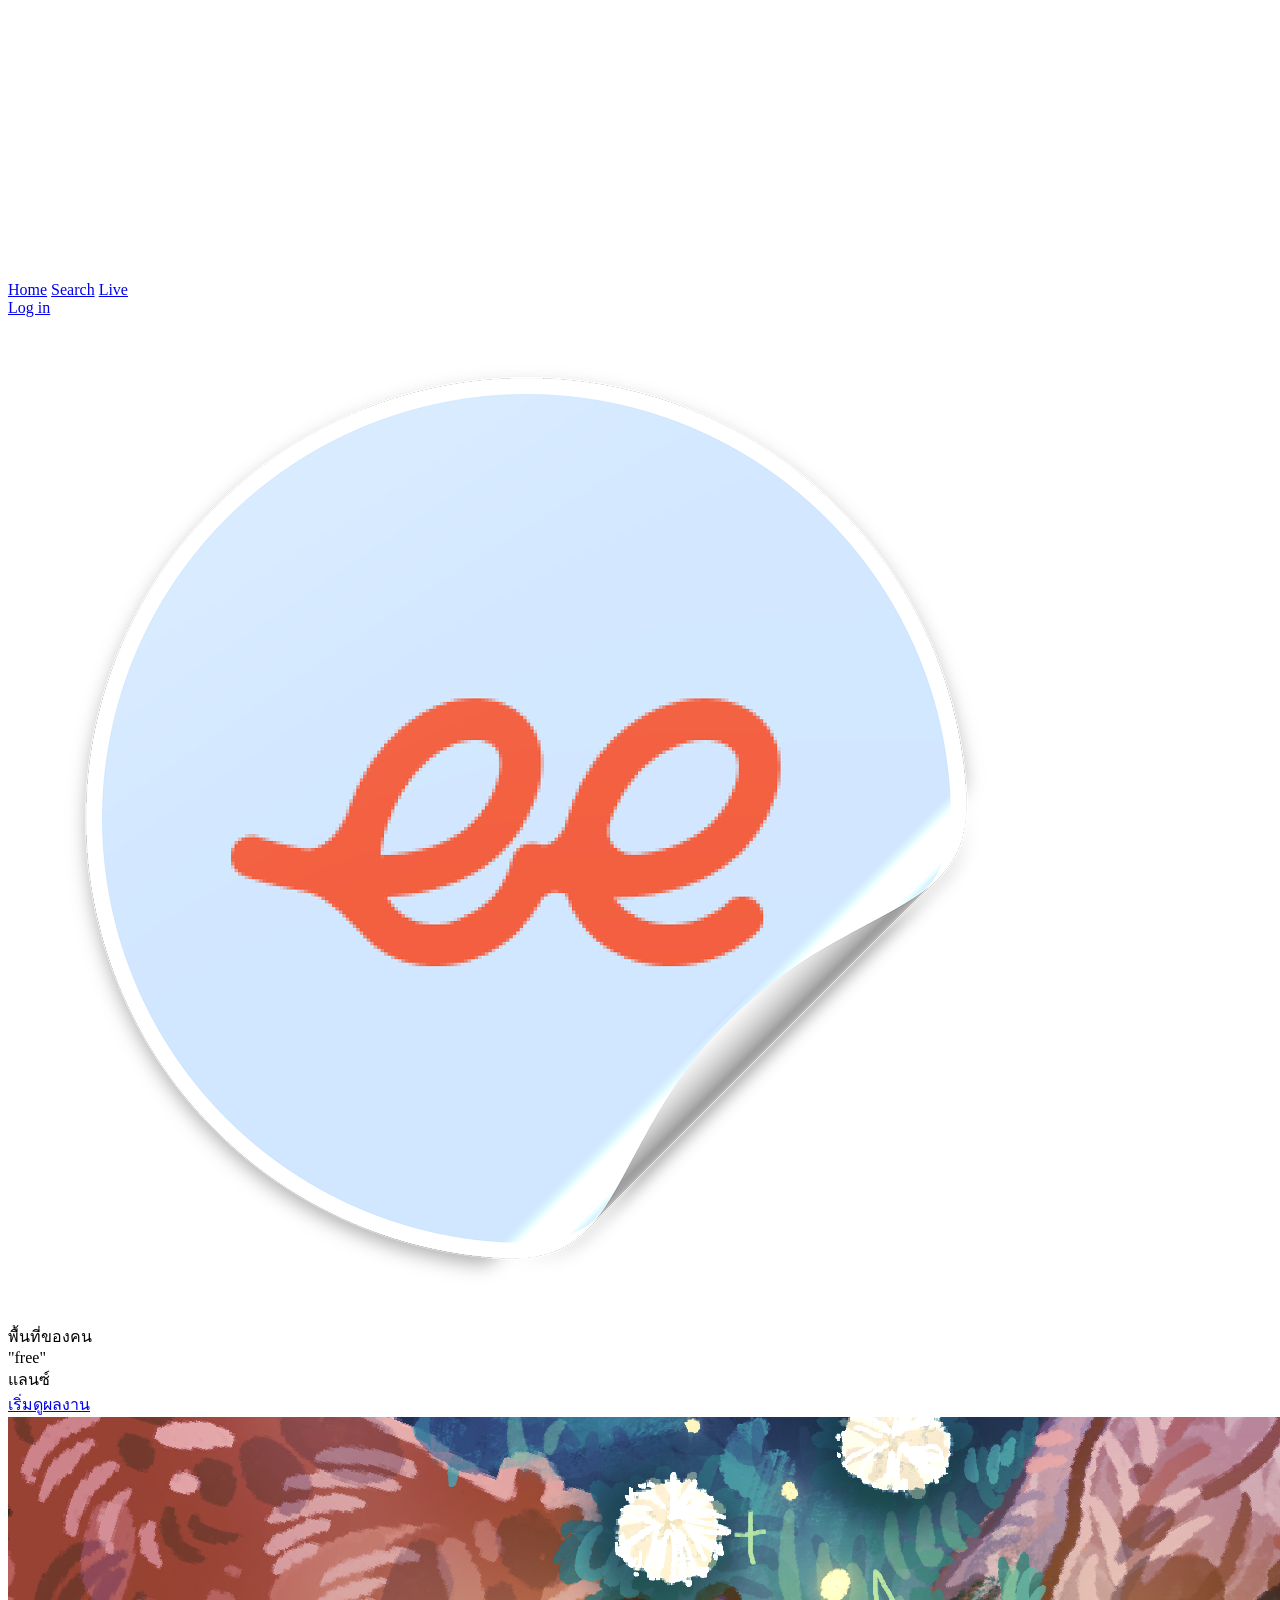
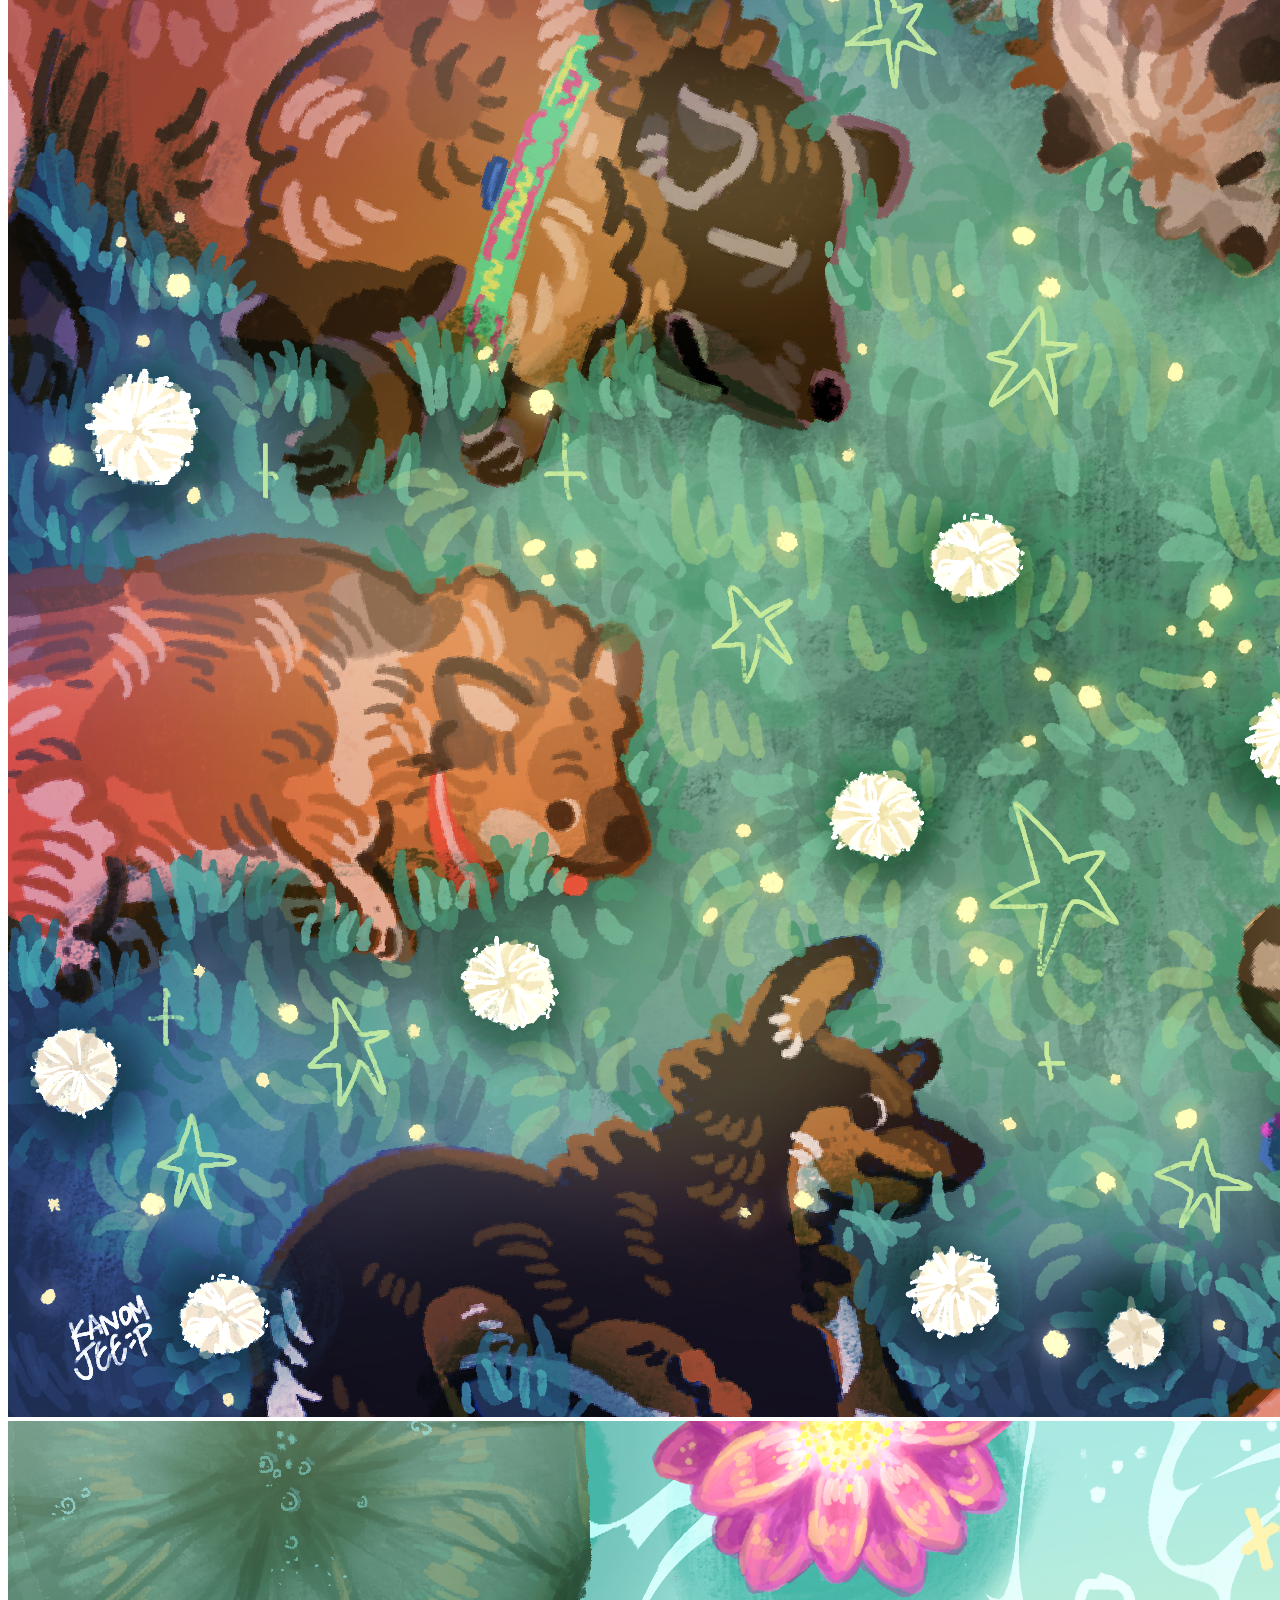
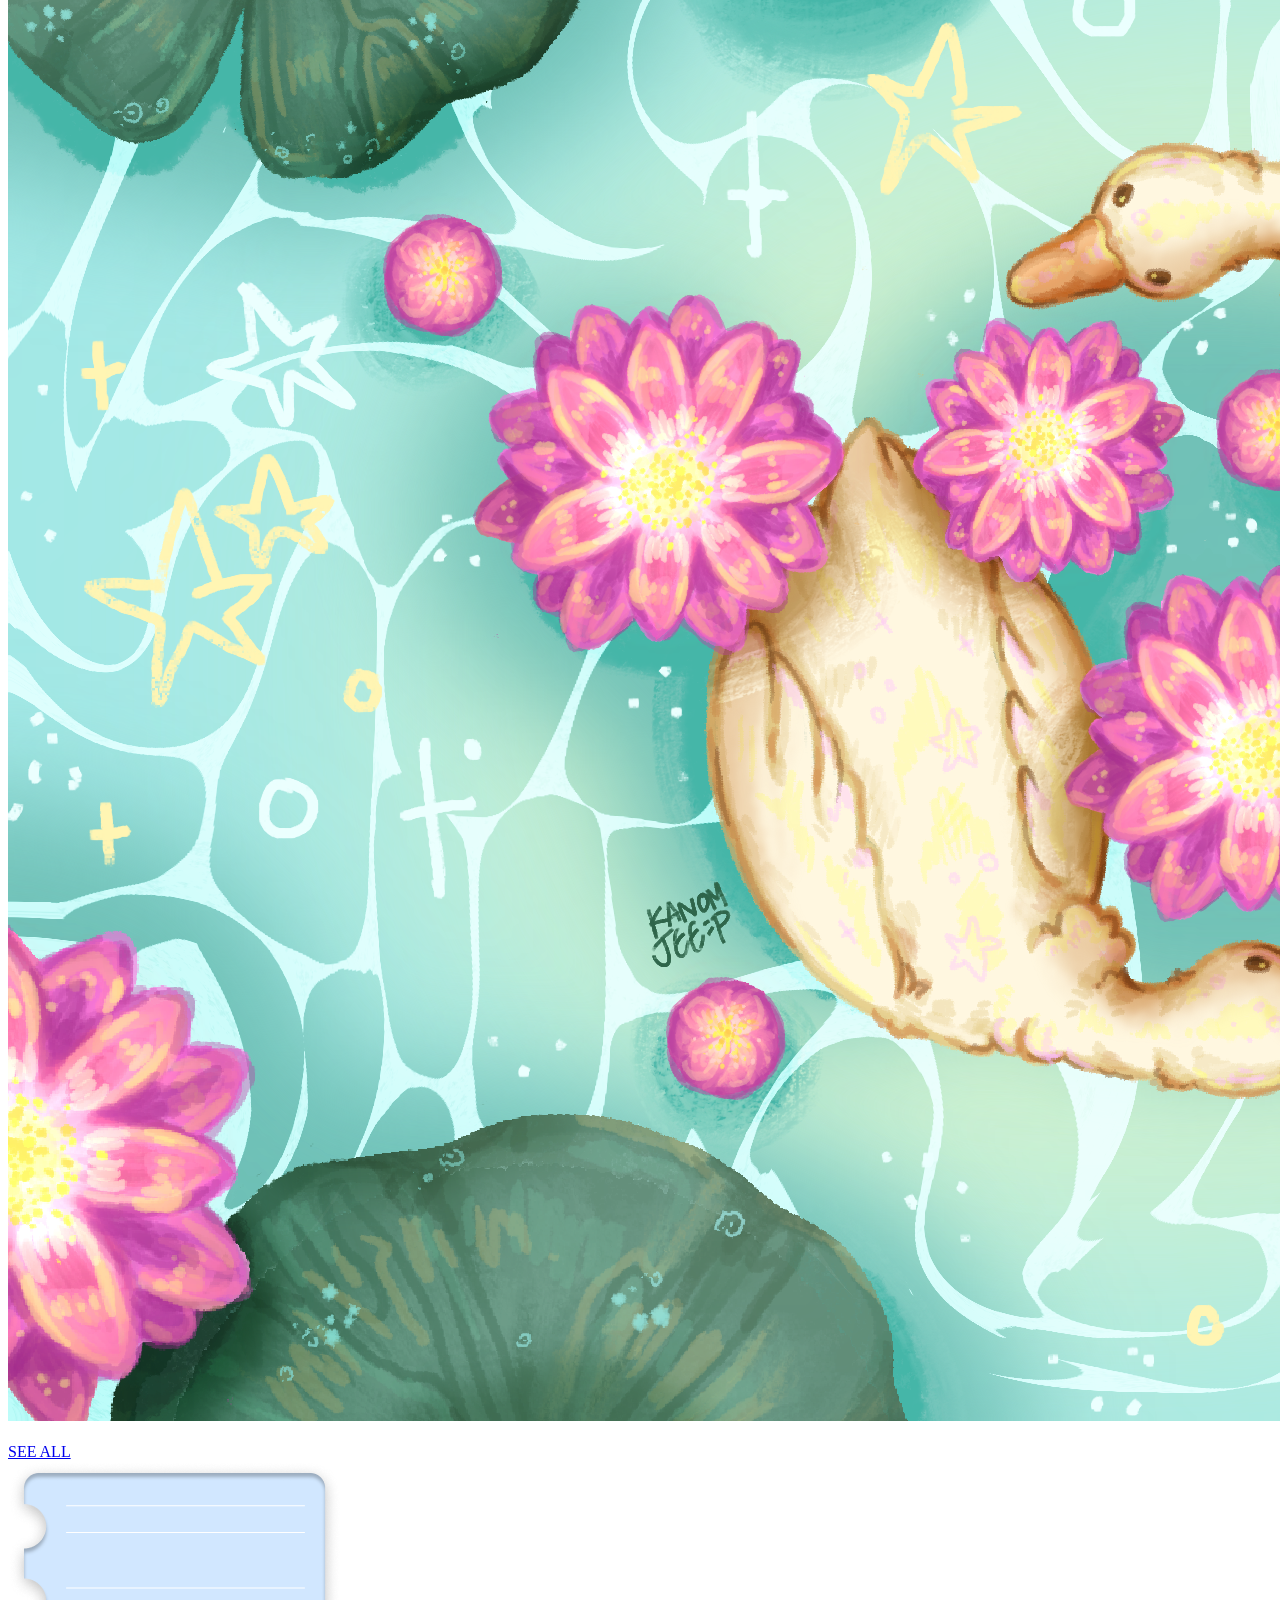
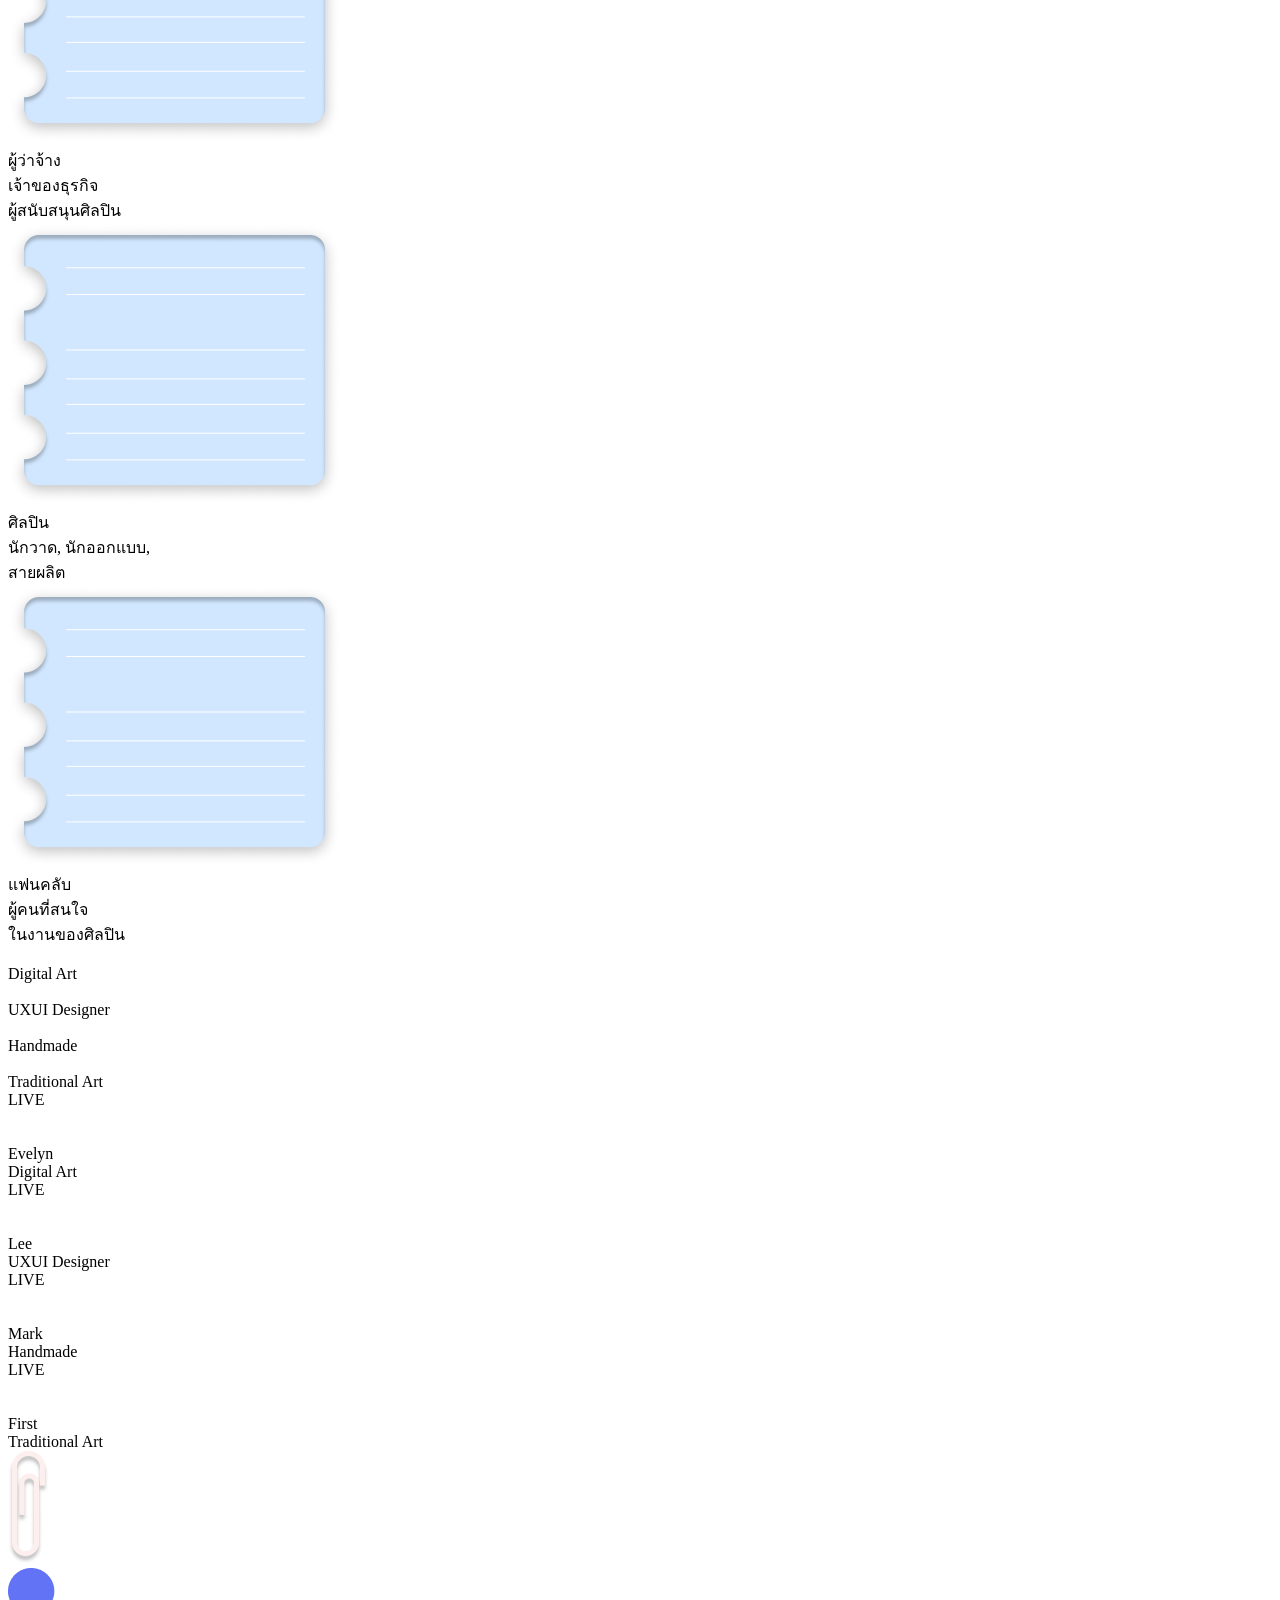
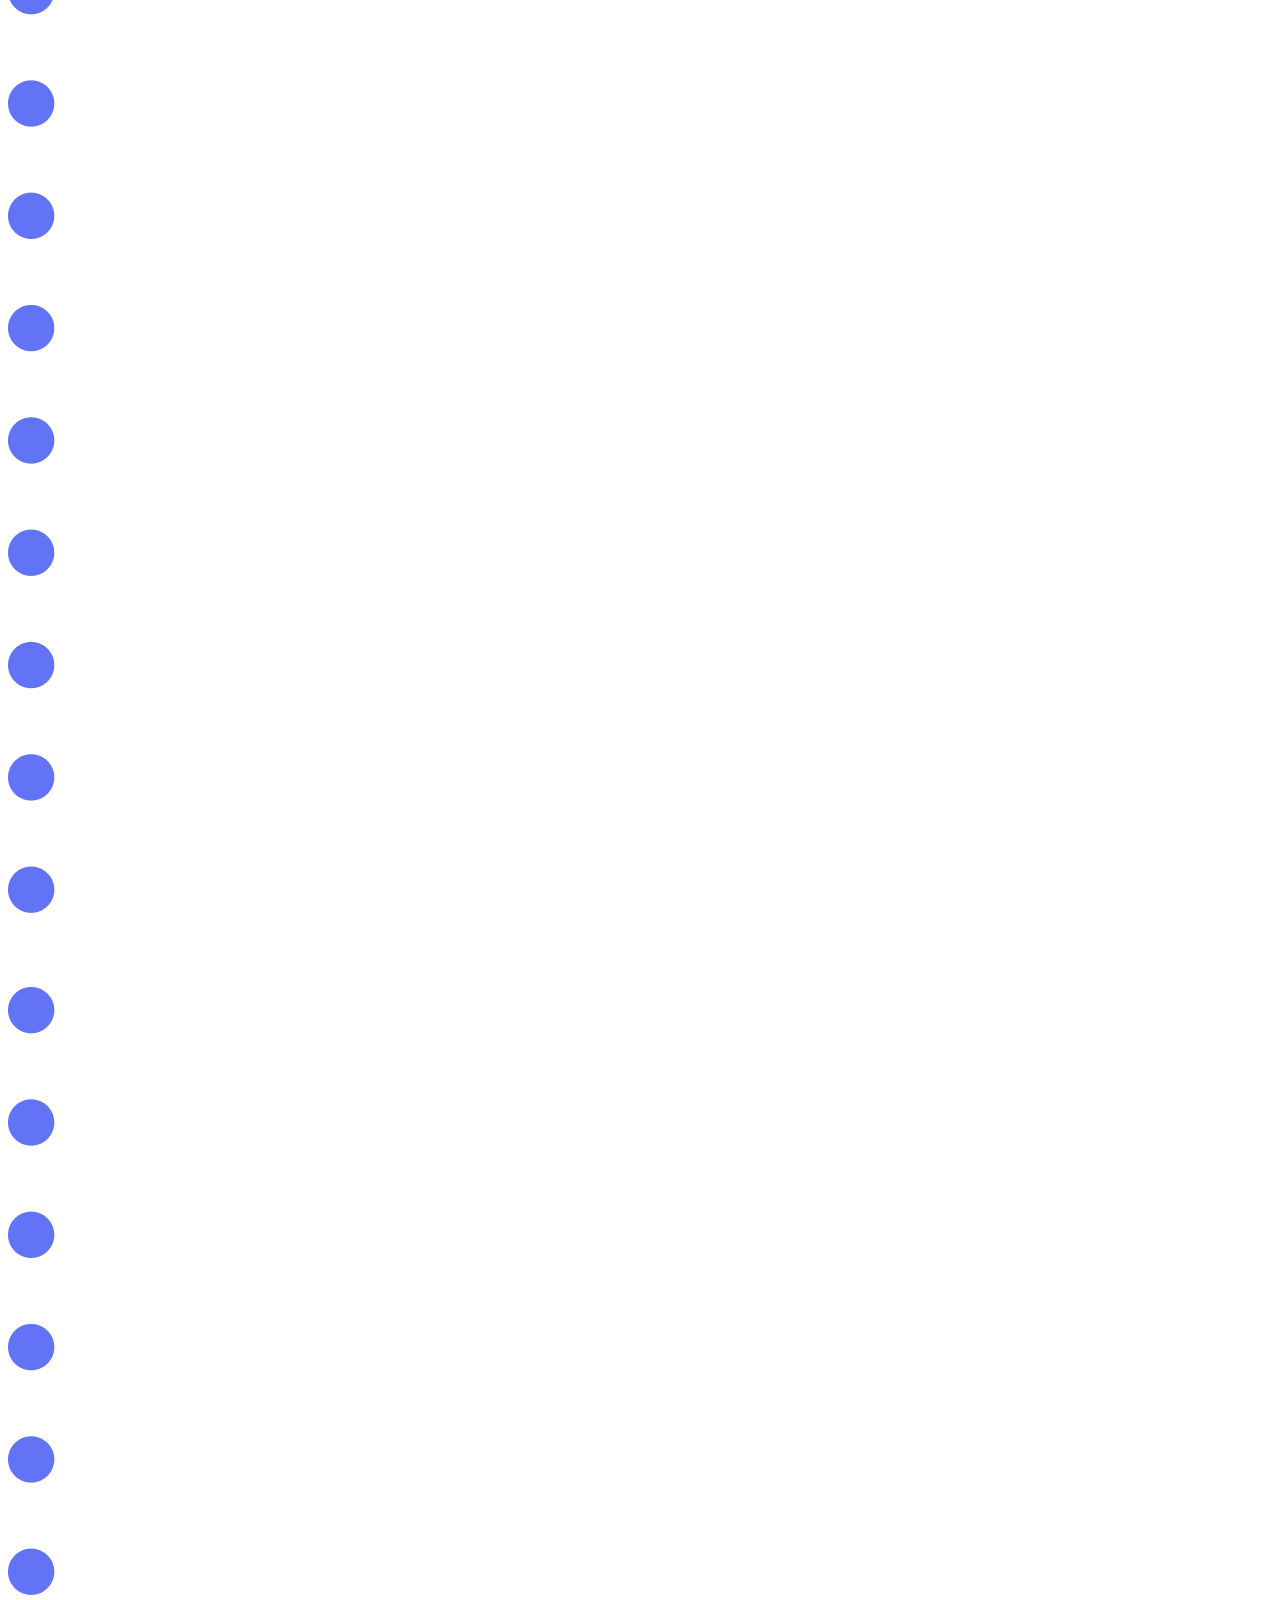
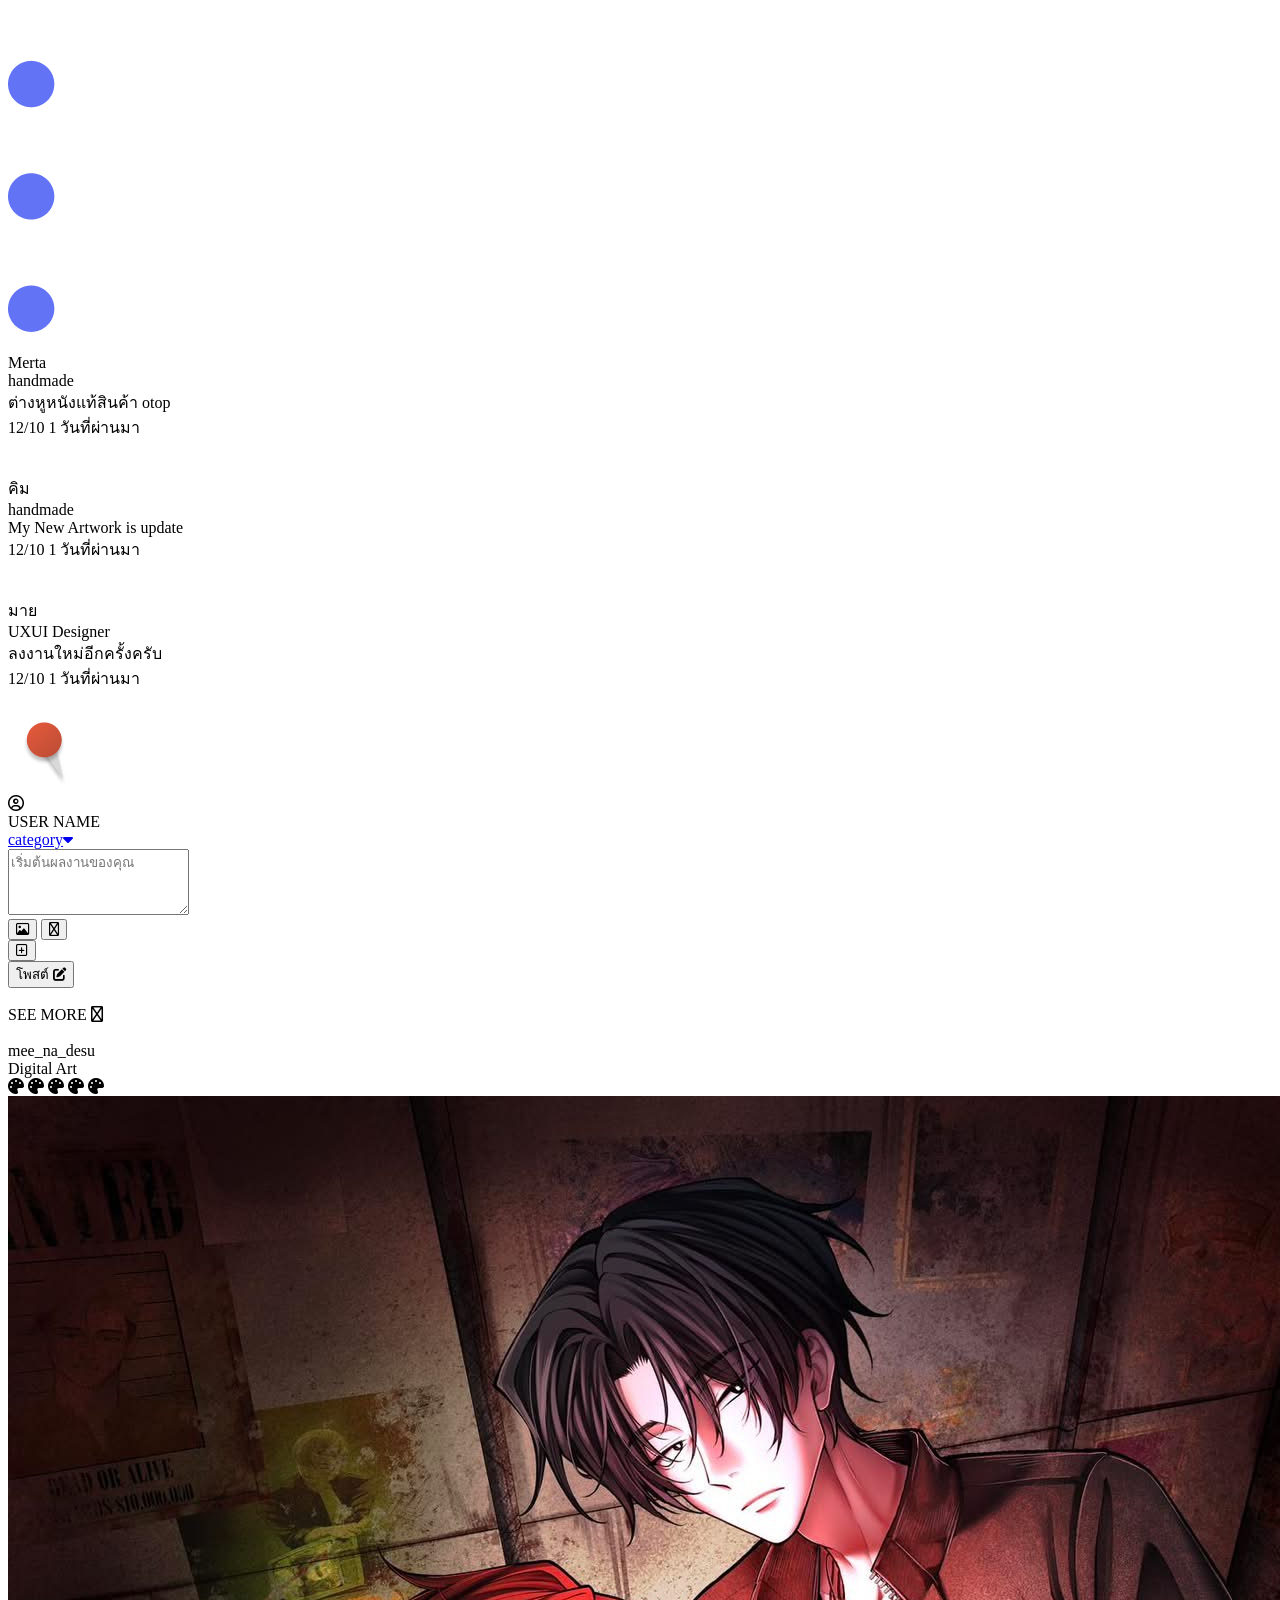
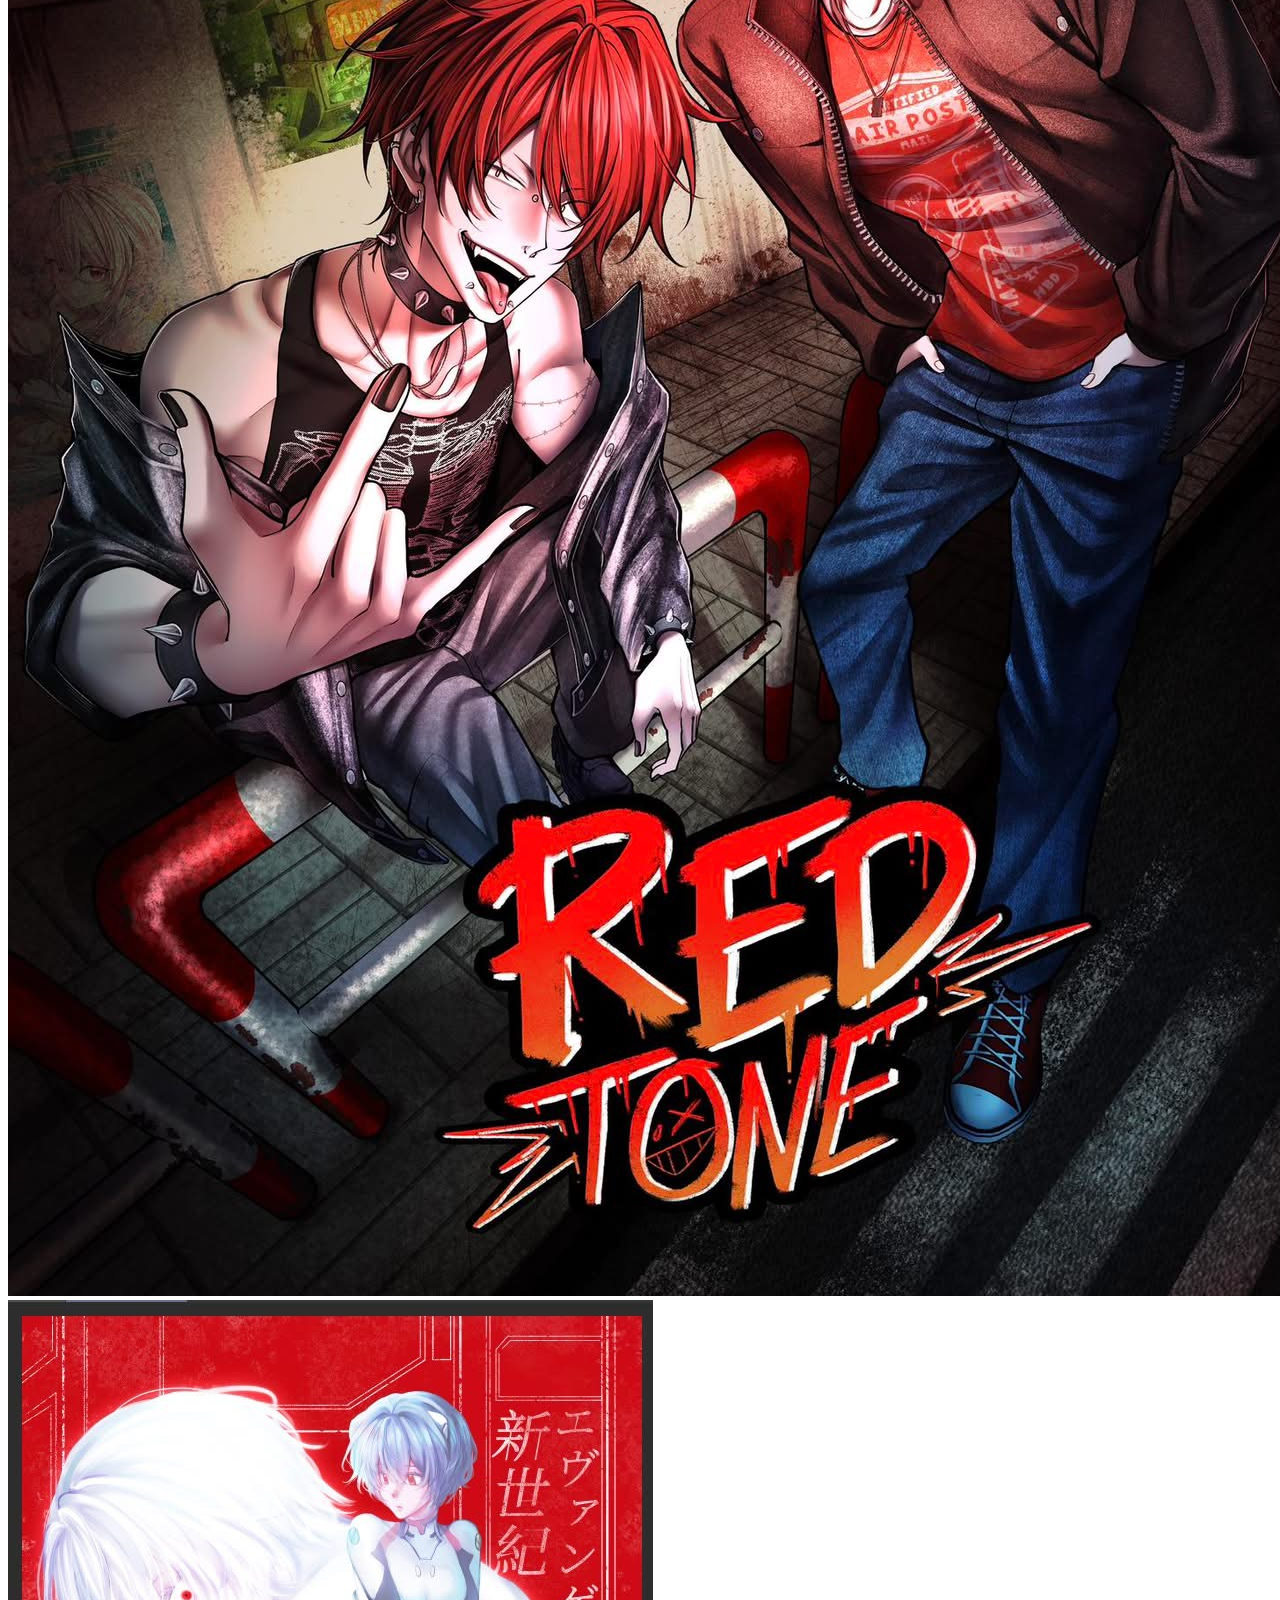
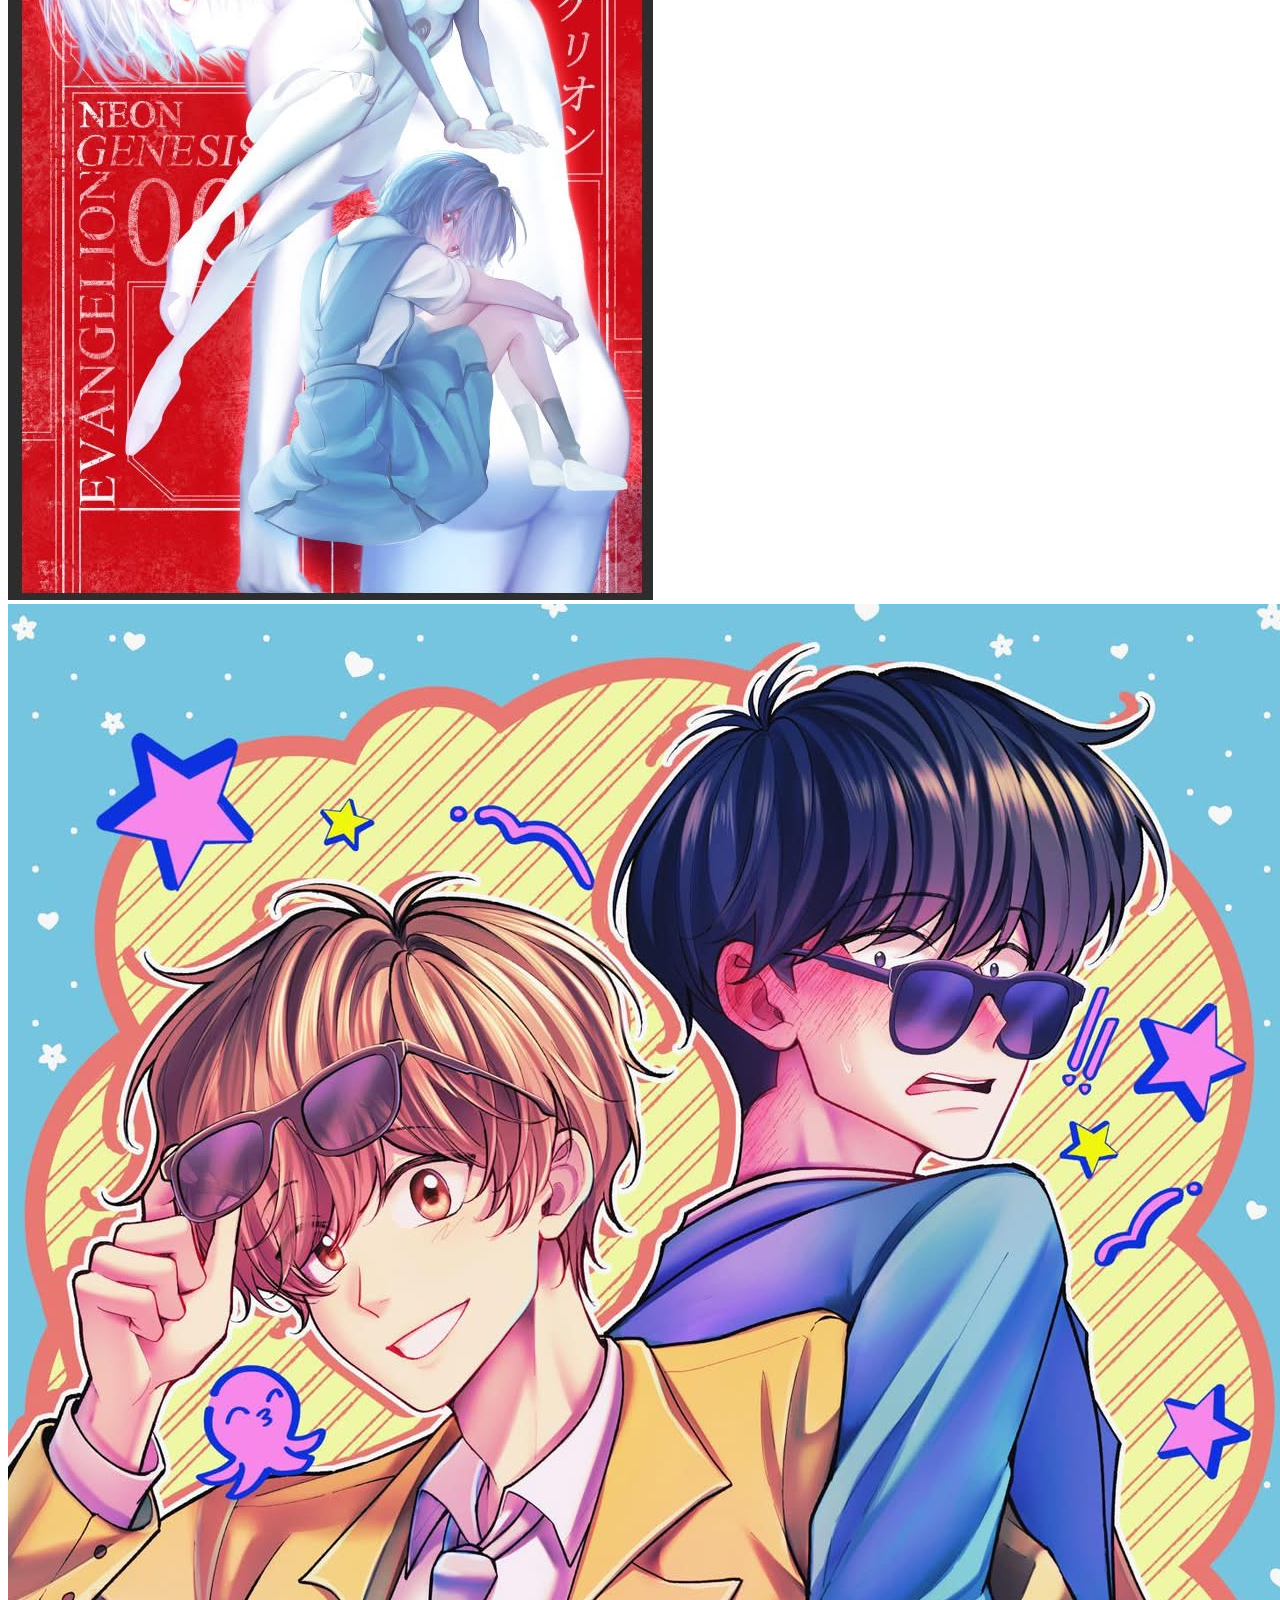
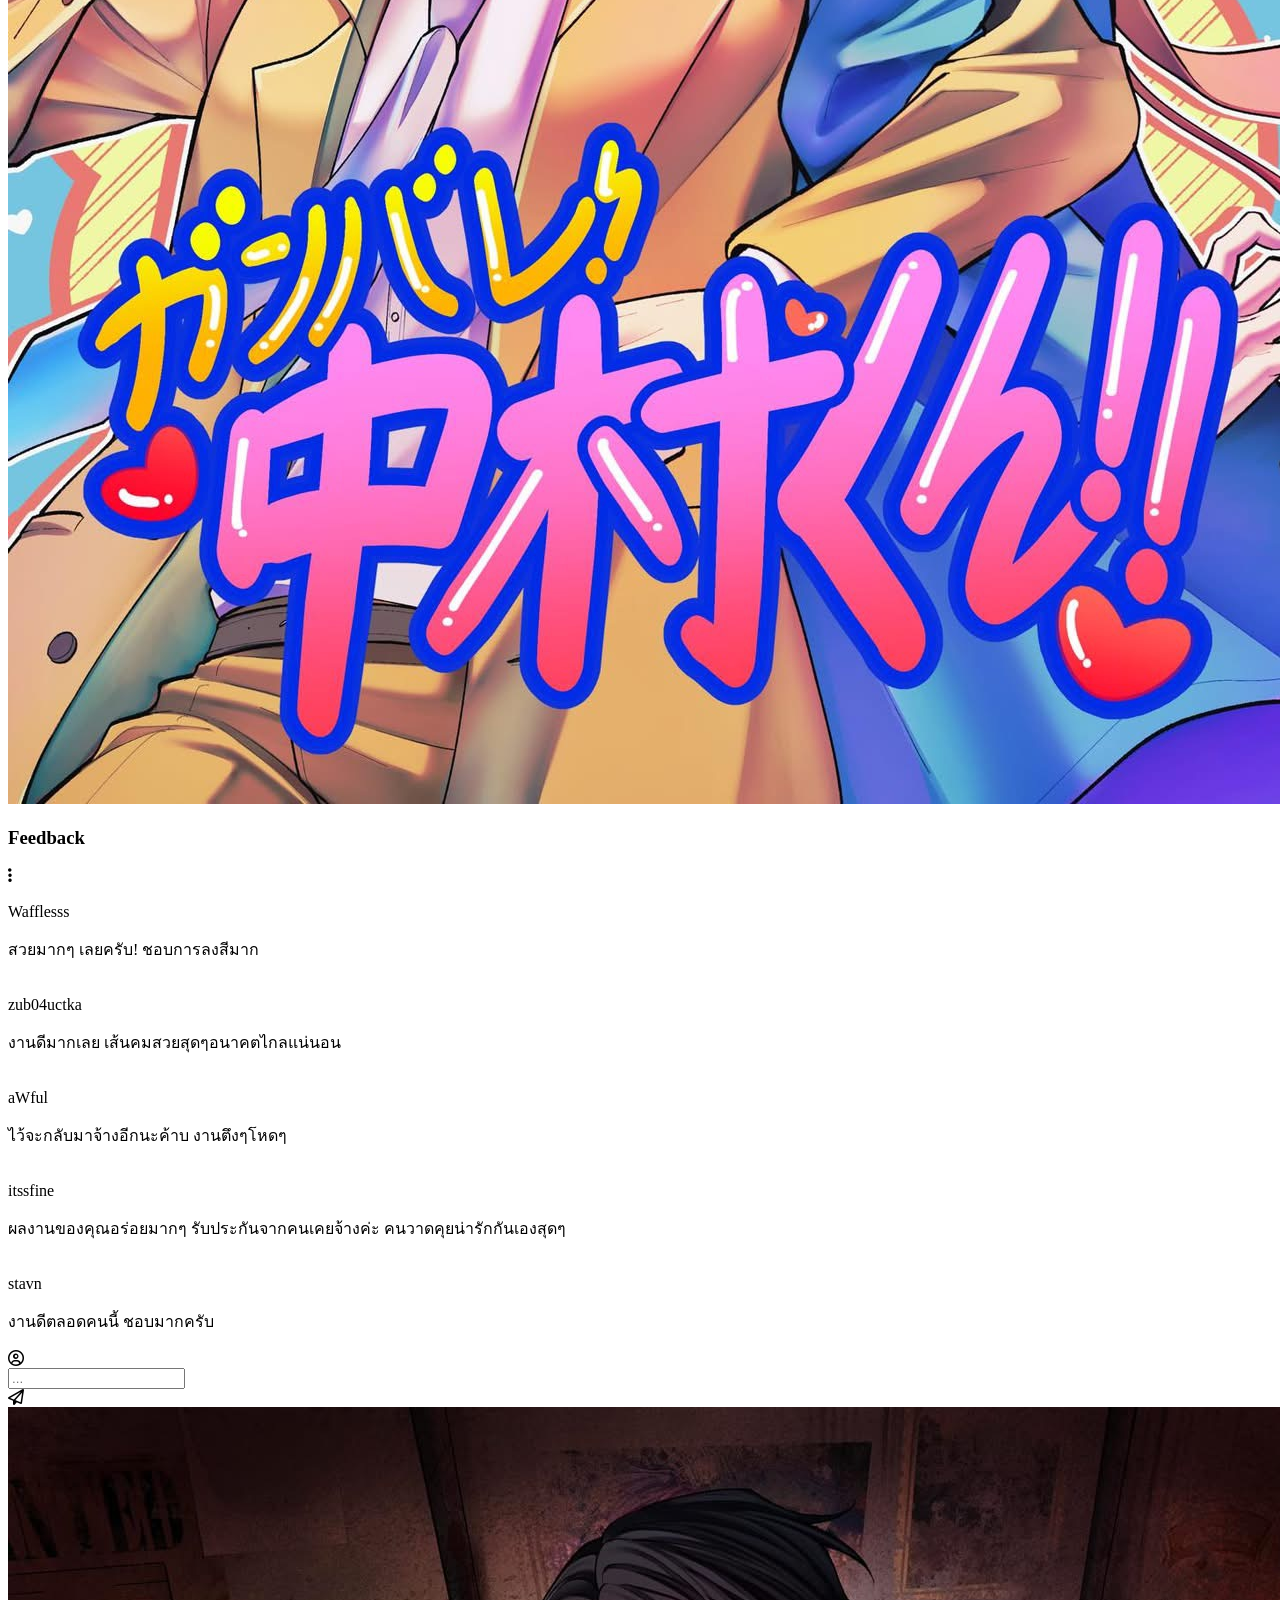
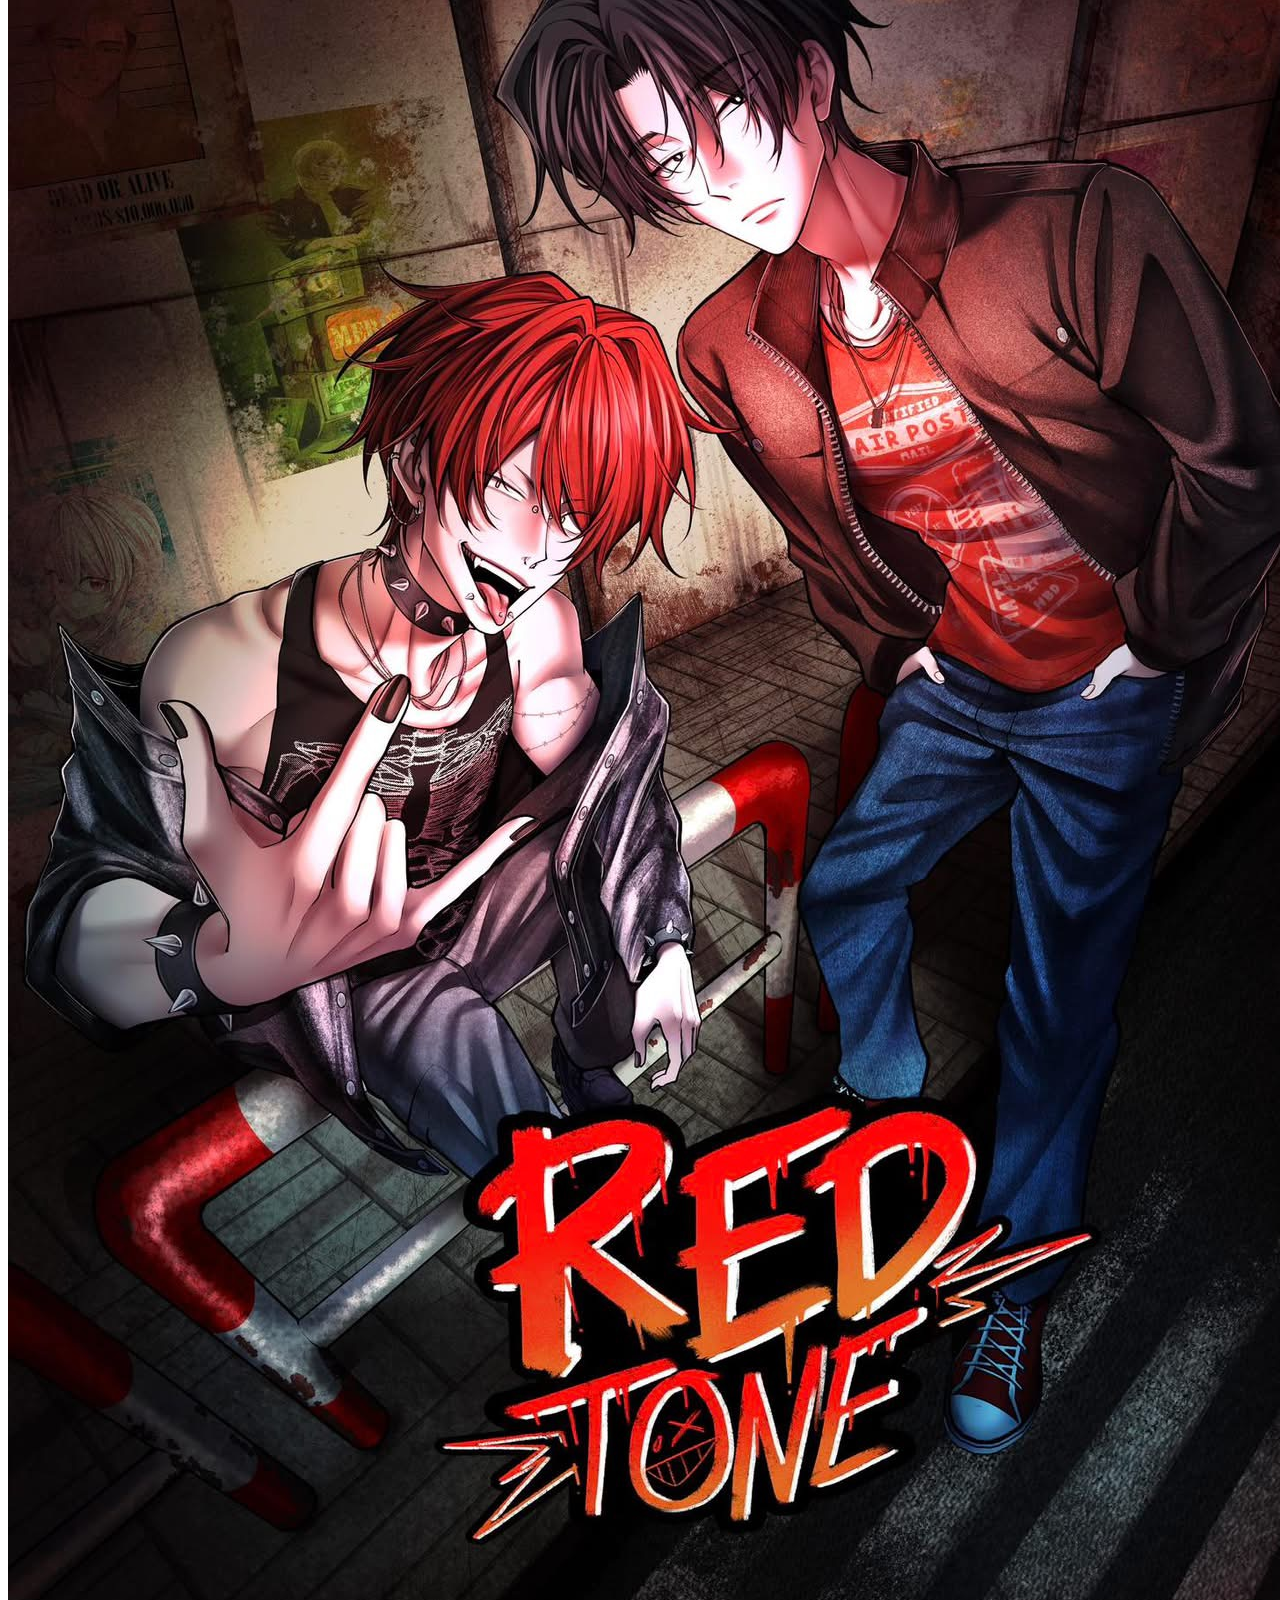
==== commit 14c47640: "Update index.html, login.html, and other pages" ====
--- a/page/index.html
+++ b/page/index.html
@@ -12,7 +12,13 @@
     <!-- css -->
     <link rel="stylesheet" href="../css/">
 
-    <!-- google font -->
+    <!-- FontAwesome for Icons -->
+    <link rel="stylesheet" href="https://cdnjs.cloudflare.com/ajax/libs/font-awesome/6.4.0/css/all.min.css">
+
+    <!-- Google Fonts: Prompt -->
+    <link rel="preconnect" href="https://fonts.googleapis.com">
+    <link rel="preconnect" href="https://fonts.gstatic.com" crossorigin>
+    <link href="https://fonts.googleapis.com/css2?family=Prompt:wght@300;400;600;700&display=swap" rel="stylesheet">
 
 </head>
 
